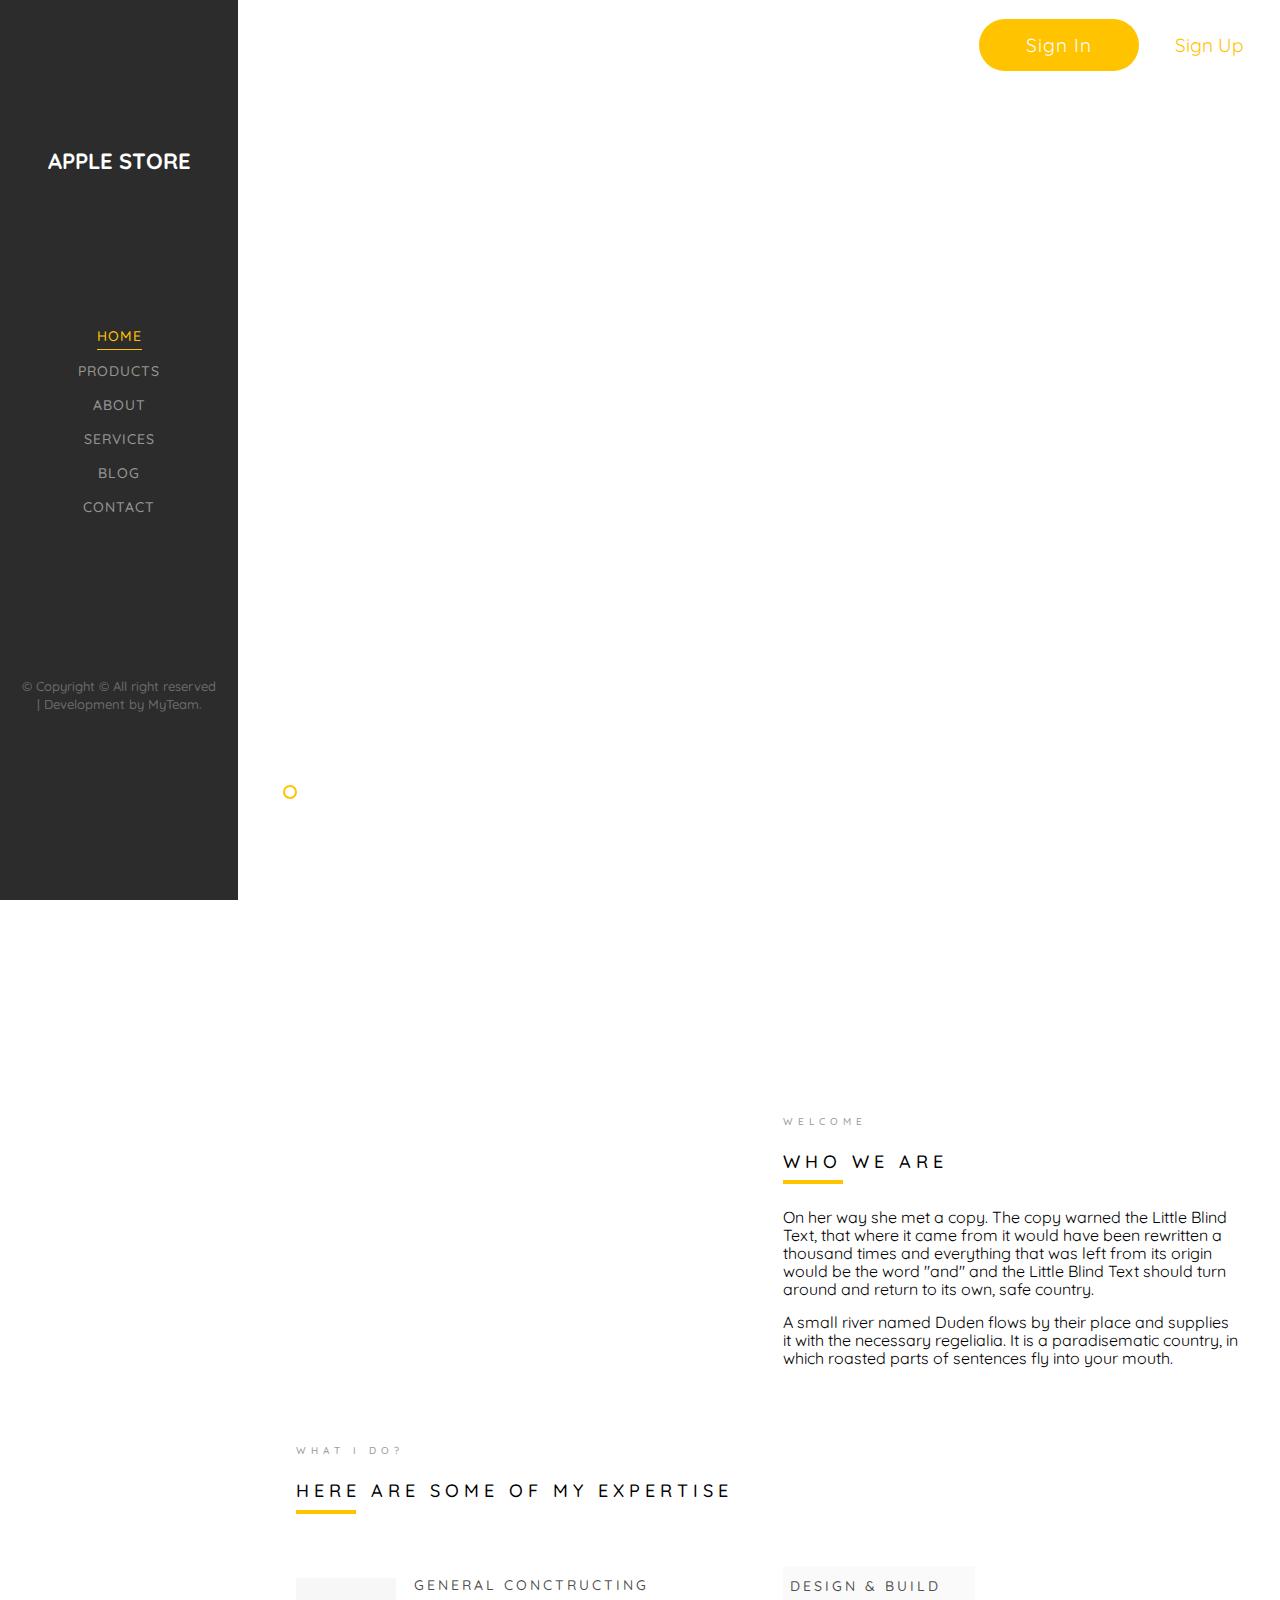
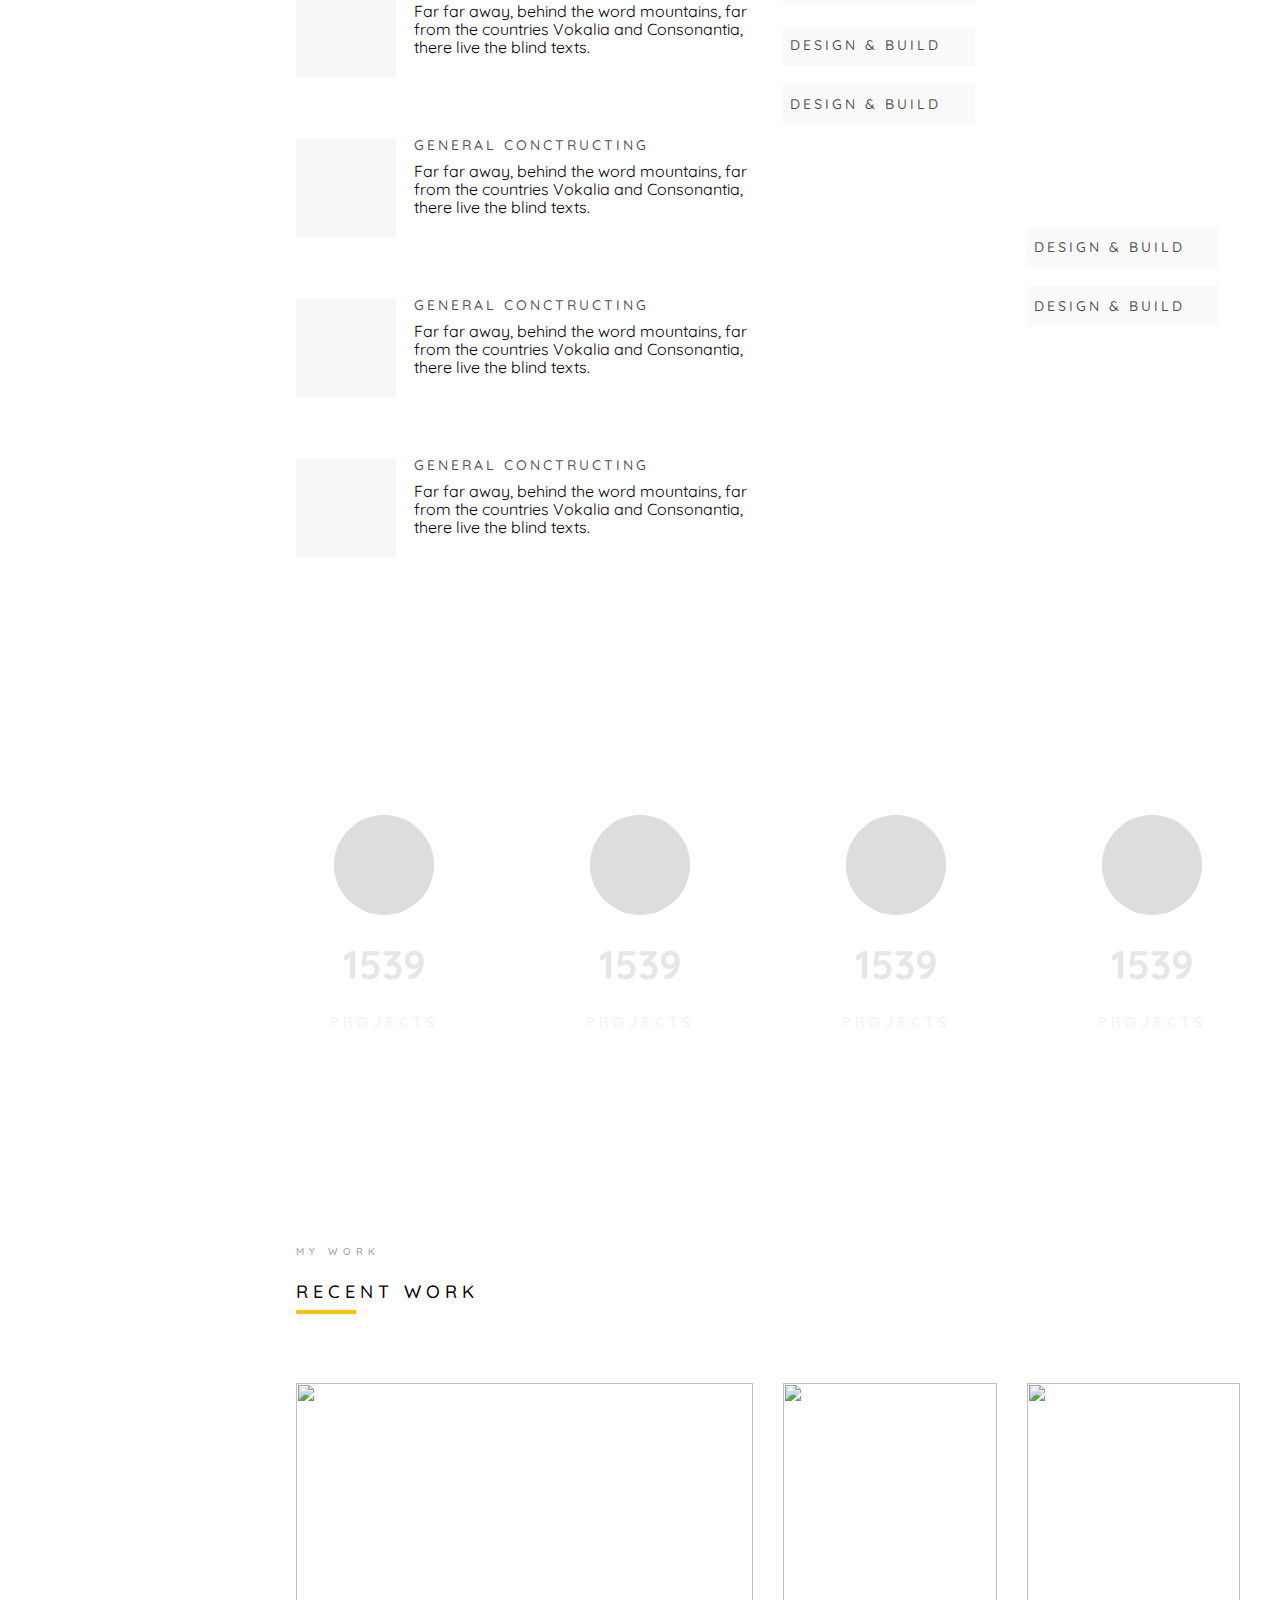
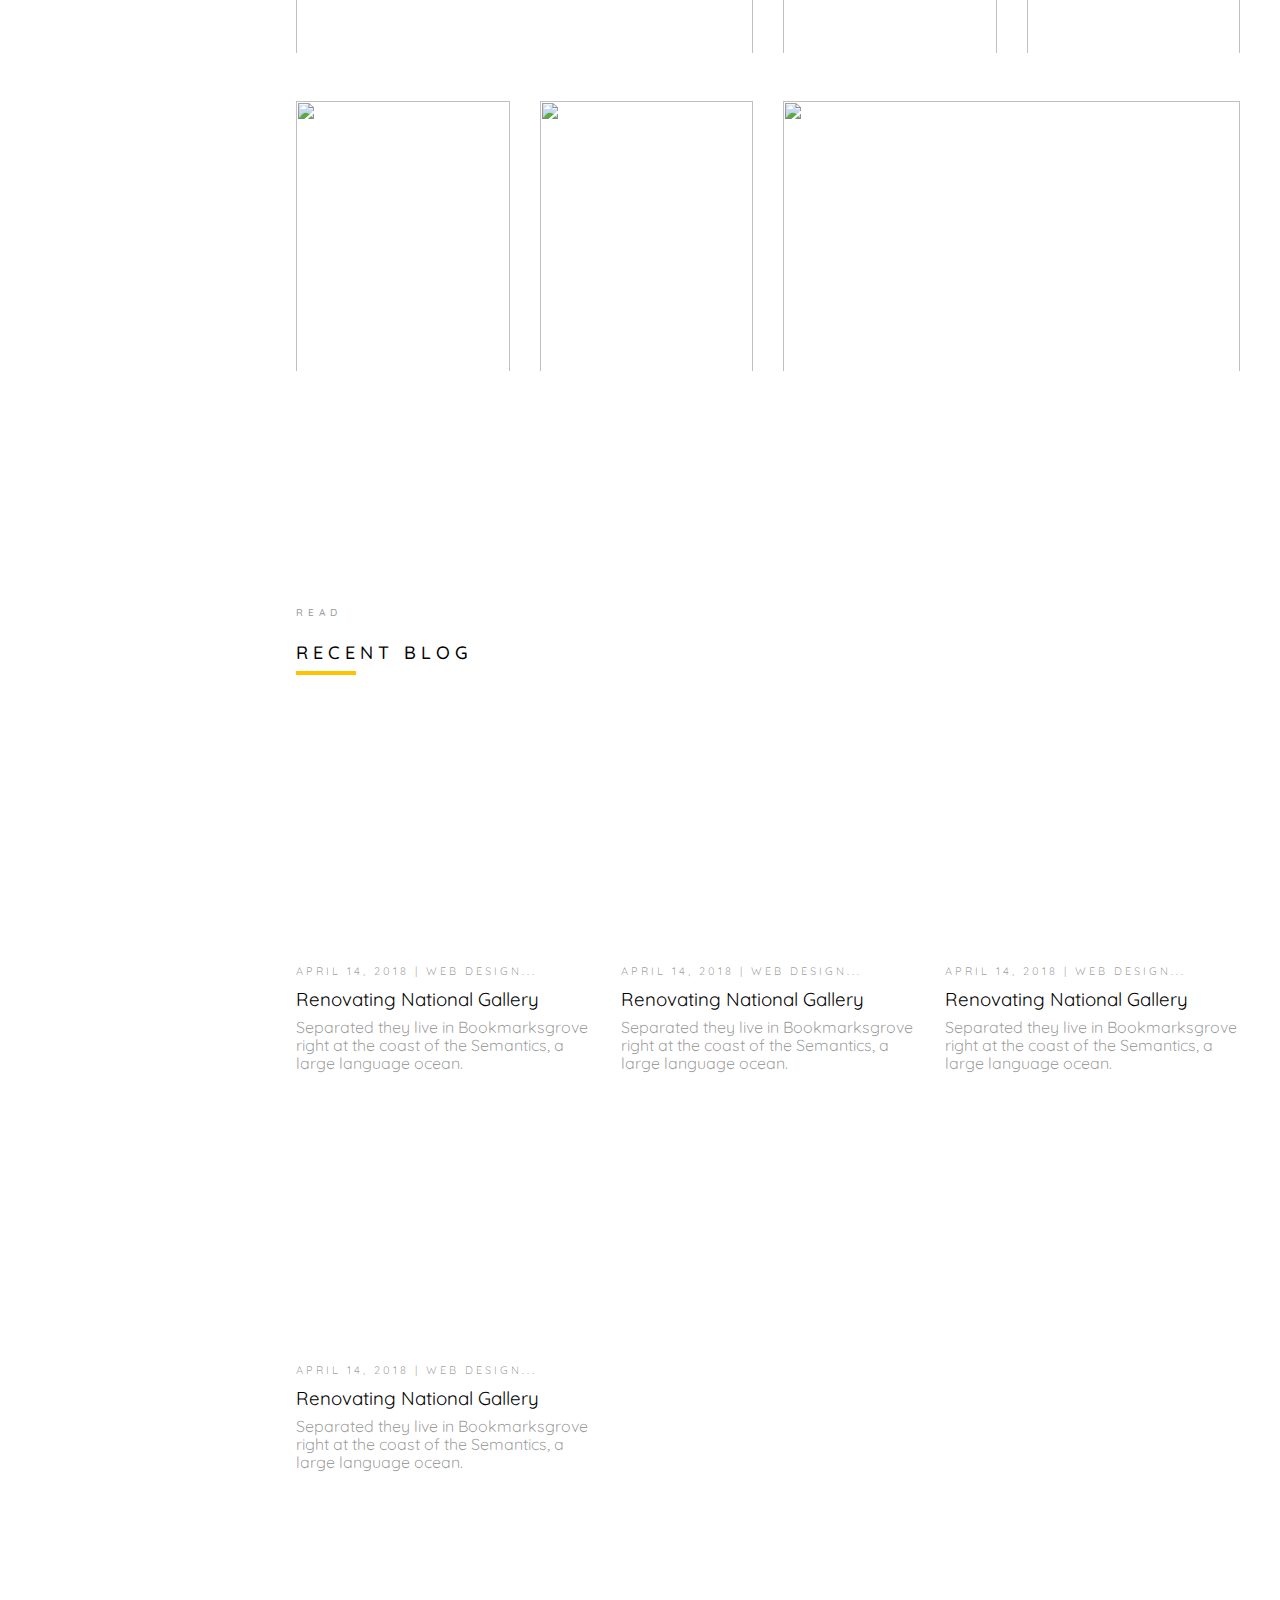
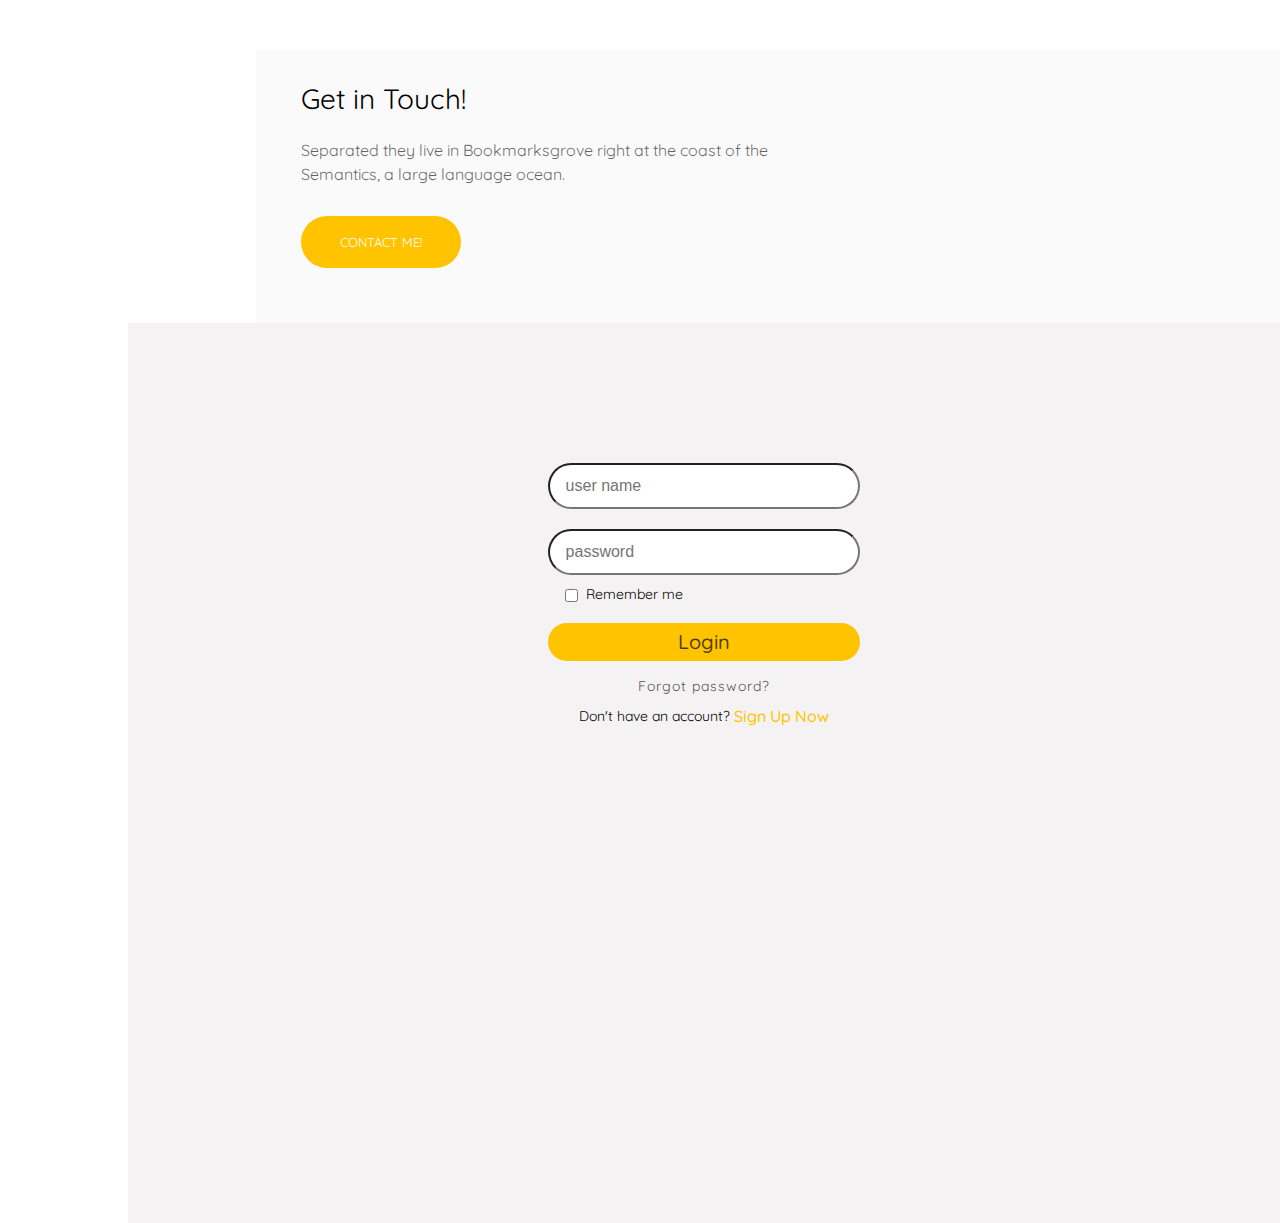
==== index.html @ d6c4d251 "continue update sign-in sign-out" ====
<!DOCTYPE html>
<html lang="en">
    <head>
        <title>Apple Store</title>
        <meta charset="UTF-8">
        <meta name="viewport" content="width=device-width, initial-scale=1.0">
        <meta http-equiv="X-UA-Compatible" content="ie=edge">

        <!-- Css -->
        <link rel="stylesheet" href="assets/css/style.css">
        <link rel="stylesheet" href="assets/css/icon.css">
        <!-- Animation on scroll -->
        <link rel="stylesheet" href="assets/lbr-anim-scroll/aos.css">
        <!-- Animation on scroll -->

        <!-- /css -->

        <!-- Google Fonts -->
        <link 
            href="https://fonts.googleapis.com/css2?family=Quicksand:wght@300;400;500;600;700&display=swap" 
            rel="stylesheet">
        <!-- /Goole Fonts -->

        <!-- Jquery CDN -->
        <script src="https://code.jquery.com/jquery-3.5.1.min.js"
            integrity="sha256-9/aliU8dGd2tb6OSsuzixeV4y/faTqgFtohetphbbj0="
            crossorigin="anonymous"></script>
        <!-- /Jquery CDN -->

    </head>

    <body>
        <section class="app">
            <!-- Header -->
            <div class="templateStringHeader"></div>
            <!-- /Header -->
    
            <!-- Main -->
            <main class="container">
                <section class="author-container">
                    <div class="div-title">

                    </div>

                    <div class="div-author">
                        <div class="btn-contact">
                            <a href="#" class="login">
                                Sign in
                            </a>
                        </div>

                        <a href="#" class="register">
                            Sign up
                        </a>
                    </div>
                </section>

                <section class="carousel-container">

                    <section class="slide-show">
                        <input type="radio" id="slide-1" name="check-slide" hidden checked>
                        <input type="radio" id="slide-2" name="check-slide" hidden>
                        <input type="radio" id="slide-3" name="check-slide" hidden>

                        <label id="dot1" class="dot" for="slide-1"></label> 
                        <label id="dot2" class="dot" for="slide-2"></label> 
                        <label id="dot3" class="dot" for="slide-3"></label> 
                        
                        <div class="carousel-item item1">
                            <img src="./images/banner/banner7.jpg" alt="" >
                        </div>
    
                        <div class="carousel-item item2">
                            <img src="./images/banner/banner8.jpg" alt="" >
                        </div>
    
                        <div class="carousel-item item3">
                            <img src="./images/banner/banner9.jpg" alt="">
                        </div>
                    </section>

                </section>

                <section class="welcome-container">
                    <div class="welcome-left" 
                    data-aos="fade-right" 
                    data-aos-easing="ease"
                    data-aos-duration="1000">
                        <img src="./images/banner/banner11.jpg" alt="" >
                    </div>

                    <acticle class="welcome-right" 
                        data-aos="fade-right" 
                        data-aos-easing="ease"
                        data-aos-delay="200"
                        data-aos-duration="1000">
                        <span class="heading-meta">WELCOME</span>
                        <h2 class="colorlib-heading">Who we are</h2>
                        <p>
                            On her way she met a copy. 
                            The copy warned the Little Blind Text, 
                            that where it came from it would have been rewritten a thousand times
                            and everything that was left from its origin
                            would be the word "and" and the Little Blind Text
                            should turn around and return to its own, safe country.
                        </p>

                        <p>
                            A small river named Duden flows by their place and 
                            supplies it with the necessary regelialia. 
                            It is a paradisematic country, in which roasted parts 
                            of sentences fly into your mouth.
                        </p>
                    </acticle>
                </section>

                <section class="services-container">
                    <section class="heading"
                    data-aos="fade-right" 
                    data-aos-easing="linear"
                    data-aos-delay="400"
                    data-aos-duration="500">
                        <span class="heading-meta">What I do?</span>
                        <h2 class="colorlib-heading">Here are some of my expertise</h2>
                    </section>

                    <section class="content">
                        <section class="content-left">
                            <acticle class="feature"
                            data-aos="fade-right" 
                            data-aos-easing="linear"
                            data-aos-delay="600"
                            data-aos-duration="500">
                                <div class="feature-icon">
                                    <!-- Gán icon i vào đây -->
                                </div>

                                <div class="feature-text">
                                    <h3>General Conctructing</h3>
                                    <p>
                                        Far far away, behind the word mountains, 
                                        far from the countries Vokalia and Consonantia, 
                                        there live the blind texts. 
                                    </p>
                                </div>
                            </acticle>

                            <acticle class="feature"
                            data-aos="fade-right" 
                            data-aos-easing="linear"
                            data-aos-delay="800"
                            data-aos-duration="500">
                                <div class="feature-icon">
                                    <!-- Gán icon i vào đây -->
                                </div>

                                <div class="feature-text">
                                    <h3>General Conctructing</h3>
                                    <p>
                                        Far far away, behind the word mountains, 
                                        far from the countries Vokalia and Consonantia, 
                                        there live the blind texts. 
                                    </p>
                                </div>
                            </acticle>

                            <acticle class="feature"
                            data-aos="fade-right" 
                            data-aos-easing="linear"
                            data-aos-delay="1000"
                            data-aos-duration="500">
                                <div class="feature-icon">
                                    <!-- Gán icon i vào đây -->
                                </div>

                                <div class="feature-text">
                                    <h3>General Conctructing</h3>
                                    <p>
                                        Far far away, behind the word mountains, 
                                        far from the countries Vokalia and Consonantia, 
                                        there live the blind texts. 
                                    </p>
                                </div>
                            </acticle>

                            <acticle class="feature"
                            data-aos="fade-right" 
                            data-aos-easing="linear"
                            data-aos-delay="1200"
                            data-aos-duration="500">
                                <div class="feature-icon">
                                    <!-- Gán icon i vào đây -->
                                </div>

                                <div class="feature-text">
                                    <h3>General Conctructing</h3>
                                    <p>
                                        Far far away, behind the word mountains, 
                                        far from the countries Vokalia and Consonantia, 
                                        there live the blind texts. 
                                    </p>
                                </div>
                            </acticle>
                        </section>

                        <section class="content-right">
                            <figure class="div-img-left">
                                <section class="item"
                                data-aos="fade-left" 
                                data-aos-easing="linear"
                                data-aos-delay="1400"
                                data-aos-duration="500">
                                    <div class="div-img">
                                        <img src="./images/banner/banner1.jpg" alt="">
                                    </div>

                                    <div class="div-text">
                                        <h3>DESIGN & BUILD</h3>
                                    </div>
                                </section>

                                <section class="item"
                                data-aos="fade-left" 
                                data-aos-easing="linear"
                                data-aos-delay="1600"
                                data-aos-duration="500">
                                    <div class="div-img">
                                        <img src="./images/banner/banner4.jpg" alt="">
                                    </div>

                                    <div class="div-text">
                                        <h3>DESIGN & BUILD</h3>
                                    </div>
                                </section>
                                
                                <section class="item"
                                data-aos="fade-left" 
                                data-aos-easing="linear"
                                data-aos-delay="1800"
                                data-aos-duration="500">
                                    <div class="div-img">
                                        <img src="./images/banner/banner2.jpg" alt="">
                                    </div>

                                    <div class="div-text">
                                        <h3>DESIGN & BUILD</h3>
                                    </div>
                                </section>
                            </figure>

                            <figure class="div-img-right">
                                <section class="item"
                                data-aos="fade-left" 
                                data-aos-easing="linear"
                                data-aos-delay="2000"
                                data-aos-duration="500">
                                    <div class="div-img">
                                        <img src="./images/banner/banner2.jpg" alt="">
                                    </div>

                                    <div class="div-text">
                                        <h3>DESIGN & BUILD</h3>
                                    </div>
                                </section>

                                <section class="item"
                                data-aos="fade-left" 
                                data-aos-easing="linear"
                                data-aos-delay="2200"
                                data-aos-duration="500">
                                    <div class="div-img">
                                        <img src="./images/banner/banner1.jpg" alt="">
                                    </div>

                                    <div class="div-text">
                                        <h3>DESIGN & BUILD</h3>
                                    </div>
                                </section>
                            </figure>
                        </section>
                    </section>
                </section>

                <section class="statistical-container">
                    <div class="statistical-list">

                        <div class="item-statistical"
                        data-aos="fade-up"
                        data-aos-easing="ease"
                        data-aos-delay="400"
                        data-aos-duration="1000">
                            <div></div>
                            <span>1539</span>
                            <p>PROJECTS</p>
                        </div>

                        <div class="item-statistical"
                        data-aos="fade-up"
                        data-aos-easing="ease"
                        data-aos-delay="600"
                        data-aos-duration="1000">
                            <div></div>
                            <span>1539</span>
                            <p>PROJECTS</p>
                        </div>

                        <div class="item-statistical"
                        data-aos="fade-up"
                        data-aos-easing="ease"
                        data-aos-delay="800"
                        data-aos-duration="1000">
                            <div></div>
                            <span>1539</span>
                            <p>PROJECTS</p>
                        </div>

                        <div class="item-statistical"
                        data-aos="fade-up"
                        data-aos-easing="ease"
                        data-aos-delay="1000"
                        data-aos-duration="1000">
                            <div></div>
                            <span>1539</span>
                            <p>PROJECTS</p>
                        </div>
                        
                    </div>
                </section>

                <section class="work-container">

                    <div class="heading"
                    data-aos="fade-right"
                    data-aos-easing="ease"
                    data-aos-delay="400"
                    data-aos-duration="1000">
                        <span class="heading-meta">MY WORK</span>
                        <h2 class="colorlib-heading">RECENT WORK</h2>
                    </div>
                    
                    <div class="work-content">
                        <div class="img-car img-1"
                        data-aos="fade-right"
                        data-aos-easing="ease"
                        data-aos-delay="600"
                        data-aos-duration="1000">
                            <a href="#">
                                <div class="desc"></div>
                                <img src="./images/banner/banner5.jpg" alt="">
                            </a>
                        </div>

                        <div class="img-car img-2"
                        data-aos="fade-right"
                        data-aos-easing="ease"
                        data-aos-delay="800"
                        data-aos-duration="1000">
                            <a href="#">
                                <div class="desc"></div>
                                <img src="./images/banner/banner5.jpg" alt="">
                            </a>
                        </div>

                        <div class="img-car img-3"
                        data-aos="fade-right"
                        data-aos-easing="ease"
                        data-aos-delay="1000"
                        data-aos-duration="1000">
                            <a href="#">
                                <div class="desc"></div>
                                <img src="./images/banner/banner5.jpg" alt="">
                            </a>
                        </div>

                        <div class="img-car img-4"
                        data-aos="fade-right"
                        data-aos-easing="ease"
                        data-aos-delay="1200"
                        data-aos-duration="1000">
                            <a href="#">
                                <div class="desc"></div>
                                <img src="./images/banner/banner5.jpg" alt="">
                            </a>
                        </div>

                        <div class="img-car img-5"
                        data-aos="fade-right"
                        data-aos-easing="ease"
                        data-aos-delay="1400"
                        data-aos-duration="1000">
                            <a href="#">
                                <div class="desc"></div>
                                <img src="./images/banner/banner5.jpg" alt="">
                            </a>
                        </div>

                        <div class="img-car img-6"
                        data-aos="fade-right"
                        data-aos-easing="ease"
                        data-aos-delay="1600"
                        data-aos-duration="1000">
                            <a href="#">
                                <div class="desc"></div>
                                <img src="./images/banner/banner5.jpg" alt="">
                            </a>
                        </div>
                    </div>

                </section>

                <section class="read-container">

                    <div class="heading"
                    data-aos="fade-right"
                    data-aos-easing="ease"
                    data-aos-delay="400"
                    data-aos-duration="1000">
                        <span class="heading-meta">READ</span>
                        <h2 class="colorlib-heading">RECENT BLOG</h2>
                    </div>

                    <div class="blog-entry">

                        <div class="desc"
                        data-aos="fade-right"
                        data-aos-easing="ease"
                        data-aos-delay="600"
                        data-aos-duration="1000">
                            <div class="desc-img">
                                <img src="./images/banner/banner4.jpg" alt="">
                            </div>
                            
                            <div class="desc-text">
                                <span>APRIL 14, 2018 | WEB DESIGN...</span>
                                <h3>Renovating National Gallery</h3>
                                <p>Separated they live in Bookmarksgrove
                                     right at the coast of the Semantics,
                                      a large language ocean.</p>
                            </div>
                        </div>

                        <div class="desc"
                        data-aos="fade-right"
                        data-aos-easing="ease"
                        data-aos-delay="800"
                        data-aos-duration="1000">
                            <div class="desc-img">
                                <img src="./images/banner/banner4.jpg" alt="">
                            </div>
                            
                            <div class="desc-text">
                                <span>APRIL 14, 2018 | WEB DESIGN...</span>
                                <h3>Renovating National Gallery</h3>
                                <p>Separated they live in Bookmarksgrove
                                     right at the coast of the Semantics,
                                      a large language ocean.</p>
                            </div>
                        </div>

                        <div class="desc"
                        data-aos="fade-right"
                        data-aos-easing="ease"
                        data-aos-delay="1000"
                        data-aos-duration="1000">
                            <div class="desc-img">
                                <img src="./images/banner/banner4.jpg" alt="">
                            </div>
                            
                            <div class="desc-text">
                                <span>APRIL 14, 2018 | WEB DESIGN...</span>
                                <h3>Renovating National Gallery</h3>
                                <p>Separated they live in Bookmarksgrove
                                     right at the coast of the Semantics,
                                      a large language ocean.</p>
                            </div>
                        </div>

                        <div class="desc"
                        data-aos="fade-right"
                        data-aos-easing="ease"
                        data-aos-delay="1200"
                        data-aos-duration="1000">
                            <div class="desc-img">
                                <img src="./images/banner/banner4.jpg" alt="">
                            </div>
                            
                            <div class="desc-text">
                                <span>APRIL 14, 2018 | WEB DESIGN...</span>
                                <h3>Renovating National Gallery</h3>
                                <p>Separated they live in Bookmarksgrove
                                     right at the coast of the Semantics,
                                      a large language ocean.</p>
                            </div>
                        </div>

                    </div>

                </section>

                <footer class="footer-container"
                data-aos="fade-right"
                data-aos-duration="1500">

                    <div class="footer-content">
                        <h2>Get in Touch!</h2>
                        <p>
                            Separated they live in Bookmarksgrove
                             right at the coast of the Semantics,
                              a large language ocean.</p>
                        <div class="btn-contact">
                            <a href="#" >
                                CONTACT ME!
                            </a>
                        </div>
                    </div>

                </footer>
            </main>
            <!-- /Main -->
 
        </section>

        <section class="all-login">
            <form class="form-login">
                <label class="input__elements">
                    <input class="input__links" type="text" placeholder="user name">
                </label>

                <label class="input__elements">
                    <input class="input__links" type="text" placeholder="password">
                </label>

                <label class="remember">
                    <input class="btn-remember" type="checkbox">
                    <span class="text-remember">Remember me</span>
                </label>

                <section class="btn-login">
                    <a class="btn-login__links" href="#">Login</a>
                </section>

                <section class="forgot-pass">
                    <a href="#" class="forgot__links">
                        Forgot password?
                    </a>
                </section>

                <section class="no-account">
                    <span class="no-account__brief">
                        Don't have an account?

                    </span>
                    
                    <a href="#" class="no-account__links">
                        Sign Up Now
                    </a>
                </section>
            </form>

        </section>

        <script type="text/javascript">
            $(document).ready(function () {
                console.log('jQuery is active!');
                console.log('Initial teamwork project!');
            });
        </script>

        <script src="./assets/js/main.js"></script>

         <!-- Animation on scroll -->
        <script src="./assets/lbr-anim-scroll/aos.js"></script>
        <script>
            AOS.init();
        </script>
         <!-- Animation on scroll -->

         <!-- Link Header -->
        <script src="./header.js"></script>
         <!-- Link Header -->
        
    </body>
</html>
---- assets/css/style.css ----
.pagination__list .pagination__item .pagination__links, .btn-login .btn-login__links, .forgot-pass .forgot__links, .no-account .no-account__links {
  display: block;
  text-decoration: none;
  color: rgba(0, 0, 0, 0.7);
}

.pagination {
  margin: 4rem 0;
}

.pagination .pagination__list {
  display: flex;
}

.pagination__list .pagination__item {
  width: 3.5rem;
  height: 3.5rem;
  list-style: none;
  border: 1px solid rgba(0, 0, 0, 0.1);
  margin: 0 0.5rem;
  display: flex;
  justify-content: center;
  align-items: center;
  cursor: pointer;
}

.pagination__list .pagination__item:hover .pagination__links {
  background-color: #FFC300;
  color: #FFF;
}

.pagination__list .pagination__item .pagination__links {
  font-size: 1.4rem;
  width: 100%;
  height: 100%;
  text-align: center;
  transition: all linear 0.3s;
}

* {
  margin: 0;
  padding: 0;
  box-sizing: inherit;
}

html {
  font-family: "Quicksand", Arial, sans-serif;
  font-weight: 400;
  font-size: 62.5%;
  line-height: 1.8rem;
  box-sizing: border-box;
}

body {
  width: 100%;
  font-size: 1.6rem;
}

body .app {
  user-select: none;
  height: 100%;
  display: flex;
  justify-content: flex-end;
  overflow: hidden;
}

.slide-show .dot, .header .header-navbars, .header-navbars .navbars-menu .menu-list, .menu-list .list-item, .header-navbars .navbars-info, .navbars-info .info-social .social-list, .feature .feature-icon, .btn-contact, .item-statistical {
  display: flex;
  align-items: center;
  justify-content: center;
}

.slide-show .dot {
  position: absolute;
  cursor: pointer;
  --height: 1.4rem;
  height: var(--height);
  width: var(--height);
  margin: 0 0.2rem;
  border-radius: 50%;
  background-color: rgba(255, 255, 255, 0.5);
  padding: 0;
  z-index: 10;
  top: 80%;
  left: 2.5rem;
}

.welcome-container .welcome-right .heading-meta, .services-container .heading .heading-meta, .work-container .heading .heading-meta, .read-container .heading .heading-meta {
  margin-bottom: 1.5rem;
  display: block;
  font-size: 1rem;
  text-transform: uppercase;
  color: #999999;
  font-weight: 500;
  letter-spacing: 0.5rem;
}

.welcome-container .welcome-right .colorlib-heading, .services-container .heading .colorlib-heading, .work-container .heading .colorlib-heading, .read-container .heading .colorlib-heading {
  font-size: 1.8rem;
  margin-bottom: 3rem;
  font-weight: 500;
  text-transform: uppercase;
  letter-spacing: 0.5rem;
  line-height: 1.8;
  position: relative;
}

.welcome-container .welcome-right .colorlib-heading::after, .services-container .heading .colorlib-heading::after, .work-container .heading .colorlib-heading::after, .read-container .heading .colorlib-heading::after {
  position: absolute;
  bottom: -0.6rem;
  left: 0;
  width: 6rem;
  height: 0.4rem;
  content: '';
  background: #FFC300;
}

.menu-list .list-item .item-link, .info-brief p .brief-info__link, .navbars-info .info-social .social-list .social-item .social-link {
  display: block;
  text-decoration: none;
  font-weight: 500;
  color: rgba(255, 255, 255, 0.5);
}

/* CSS header */
.header {
  position: fixed;
  top: 0;
  left: 0;
  bottom: 0;
  width: calc(20% - 1.8rem);
  background-color: #2C2C2C;
  transition: all linear 0.26s;
  z-index: 30;
}

.header .header-navbars {
  width: 100%;
  height: 100%;
  flex-direction: column;
  justify-content: space-evenly;
}

.header .header-navbars .navbars-title {
  width: 100%;
  text-align: center;
}

.navbars-title .navbars-title__link {
  display: block;
  width: 100%;
  text-decoration: none;
}

.navbars-title .navbars-title__link h1 {
  color: #FFF;
  font-size: 2.2rem;
  font-weight: 700;
  line-height: 2.4rem;
  text-transform: uppercase;
}

.header-navbars .navbars-menu {
  width: 100%;
}

.header-navbars .navbars-menu .menu-list {
  width: 100%;
  list-style: none;
  flex-direction: column;
}

.menu-list .list-item {
  margin-bottom: 0.8rem;
}

.menu-list .list-item.active {
  border-bottom: 1px solid #FFC300;
}

.menu-list .list-item.active .item-link {
  color: #FFC300;
}

.menu-list .list-item .item-link {
  font-size: 1.4rem;
  line-height: 2.6rem;
  text-transform: uppercase;
  text-align: center;
  letter-spacing: .1rem;
}

.menu-list .list-item:hover {
  border-bottom: 1px solid #FFC300;
  transition: all ease-in-out 0.24s;
}

.menu-list .list-item:hover .item-link {
  color: #FFF;
  transition: all ease-in-out 0.24s;
}

.menu-list .list-item:hover.active .item-link {
  color: #FFC300;
}

.header-navbars .navbars-info {
  width: 100%;
  flex-direction: column;
  justify-content: space-between;
}

.header-navbars .navbars-info .info-brief {
  width: 100%;
  padding: 0 2rem 2rem 2rem;
}

.header-navbars .navbars-info .info-brief p {
  font-size: 1.3rem;
  font-weight: 500;
  color: rgba(255, 255, 255, 0.3);
  text-align: center;
  user-select: none;
}

.info-brief p .brief-info__link {
  color: #FFC300;
  opacity: 0.8;
}

.navbars-info .info-social {
  width: 100%;
}

.navbars-info .info-social .social-list {
  width: 100%;
  list-style: none;
}

.navbars-info .info-social .social-list .social-item {
  margin: 0 0.6rem;
}

.navbars-info .info-social .social-list .social-item .social-link i {
  font-size: 1.6rem;
  color: rgba(255, 255, 255, 0.3);
  transition: all ease-in 0.2s;
}

.navbars-info .info-social .social-list .social-item .social-link:hover i {
  font-size: 1.6rem;
  color: #FFC300;
}

.open-nav,
.close-nav {
  --margin: 4%;
  position: fixed;
  left: var(--margin);
  top: var(--margin);
  z-index: 100;
  font-size: 3.5rem;
  opacity: 0;
  display: none;
  cursor: pointer;
  transition: all linear 0.24s;
}

#hidden-show-nav:checked ~ .header {
  opacity: 1;
  transform: translateX(0);
}

#hidden-show-nav:checked ~ .close-nav {
  opacity: 1;
  display: block;
  left: calc(4% + 32rem);
}

#hidden-show-nav:checked ~ .open-nav {
  opacity: 0;
  display: block;
  left: calc(4% + 32rem);
}

#hidden-show-nav:checked ~ .nav-overlay {
  opacity: 1;
  display: block;
  transition: all linear 0.24s;
}

.nav-overlay {
  position: fixed;
  top: 0;
  right: 0;
  left: 0;
  bottom: 0;
  display: none;
  z-index: 10;
  background-color: rgba(0, 0, 0, 0.2);
  cursor: pointer;
}

/* CSS header */
/* CSS section */
.container {
  width: 80%;
}

.container .carousel-container {
  width: 100%;
  position: relative;
  margin-bottom: 9rem;
}

.container .carousel-container .slide-show {
  width: 100%;
  display: flex;
  overflow: hidden;
}

.author-container {
  width: 100%;
  display: flex;
  height: 9rem;
}

.author-container .div-title {
  width: 50%;
}

.author-container .div-author {
  width: 50%;
  display: flex;
  justify-content: flex-end;
  align-items: center;
}

.author-container .div-author .btn-contact {
  margin: 0 0;
}

.author-container .div-author .login {
  font-size: 1.9rem;
  letter-spacing: 1px;
  text-transform: capitalize;
}

.author-container .div-author .register {
  text-decoration: none;
  color: #FFC300;
  font-size: 1.9rem;
  margin: 0 3.6rem;
  text-transform: capitalize;
}

.author-container .div-author .register:hover {
  opacity: 0.8;
  text-decoration: underline;
}

.slide-show {
  position: relative;
}

.slide-show .carousel-item {
  display: none;
}

.slide-show .carousel-item img {
  width: 100%;
  margin-right: 0;
  min-height: 100vh;
  object-fit: fill;
}

.slide-show #dot1 {
  top: 77%;
}

.slide-show #dot3 {
  top: 83%;
}

.slide-show #slide-1:checked ~ div.item1 {
  display: block;
  animation: anim-carousel-show .5s ease-in-out;
}

.slide-show #slide-1:checked ~ #dot1 {
  border-radius: 50%;
  border: 2px solid #FFC300;
  background-color: transparent;
}

.slide-show #slide-2:checked ~ div.item2 {
  display: block;
  animation: anim-carousel-show .5s ease-in-out;
}

.slide-show #slide-2:checked ~ #dot2 {
  border-radius: 50%;
  border: 2px solid #FFC300;
  background-color: transparent;
}

.slide-show #slide-3:checked ~ div.item3 {
  display: block;
  animation: anim-carousel-show .5s ease-in-out;
}

.slide-show #slide-3:checked ~ #dot3 {
  border-radius: 50%;
  border: 2px solid #FFC300;
  background-color: transparent;
}

.welcome-container {
  display: flex;
  width: 100%;
  padding: 3rem 2.5rem;
}

.welcome-container .welcome-right,
.welcome-container .welcome-left {
  width: 50%;
  padding: 0 1.5rem;
}

.welcome-container .welcome-left img {
  width: 100%;
}

.welcome-container .welcome-right p {
  margin-bottom: 1.5rem;
}

.services-container {
  width: 100%;
  padding: 3rem 2.5rem;
}

.services-container .heading {
  padding: 0 1.5rem;
}

.services-container .heading .colorlib-heading {
  margin-bottom: 7rem;
}

.services-container .content {
  display: flex;
}

.services-container .content .content-right,
.services-container .content .content-left {
  width: 50%;
  padding: 0;
}

.services-container .content .content-right {
  display: flex;
}

.services-container .content .content-left {
  padding: 0 1.5rem;
}

.feature {
  display: flex;
  justify-content: space-between;
  width: 100%;
  margin-bottom: 6rem;
}

.feature .feature-icon {
  width: 10rem;
  height: 10rem;
  background-color: rgba(0, 0, 0, 0.03);
}

.feature .feature-text {
  width: calc(100% - 11.8rem);
}

.feature .feature-text h3 {
  font-weight: 500;
  margin-bottom: 1rem;
  color: rgba(0, 0, 0, 0.7);
  font-size: 1.4rem;
  letter-spacing: .3rem;
  text-transform: uppercase;
  line-height: 1.4rem;
}

.div-img-left,
.div-img-right {
  padding: 0 1.5rem;
  width: 50%;
  position: relative;
}

.div-img-left .div-img,
.div-img-right .div-img {
  width: 100%;
}

.div-img-left .div-img img,
.div-img-right .div-img img {
  object-fit: cover;
  width: 100%;
  max-height: 16rem;
}

.div-img-left .div-text,
.div-img-right .div-text {
  width: 90%;
  padding: 1rem .7rem;
  background-color: #fafafa;
  z-index: 1;
  position: relative;
  bottom: 3rem;
}

.div-img-left .div-text h3,
.div-img-right .div-text h3 {
  text-transform: uppercase;
  font-size: 1.4rem;
  letter-spacing: .3rem;
  line-height: 1.5;
  color: rgba(0, 0, 0, 0.7);
  font-weight: 500;
}

.div-img-right {
  margin: auto 0;
}

.work-container {
  width: 100%;
  padding: 3rem 2.5rem;
  margin-bottom: 14rem;
}

.work-container .heading {
  height: 14rem;
  padding: 1.5rem;
}

.work-container .heading .colorlib-heading {
  margin-bottom: 7rem;
}

.work-content {
  width: 100%;
  display: flex;
  flex-wrap: wrap;
}

.work-content .img-1,
.work-content .img-6 {
  width: 50%;
}

.work-content .img-2,
.work-content .img-3,
.work-content .img-4,
.work-content .img-5 {
  width: 25%;
}

.work-content img {
  width: 100%;
  height: 30rem;
  padding: 1.5rem;
  object-fit: cover;
}

.work-content .img-car {
  position: relative;
}

.work-content .img-car .desc {
  position: absolute;
  top: 2.5rem;
  bottom: 3.4rem;
  right: 2.5rem;
  left: 2.5rem;
  background-color: rgba(0, 0, 0, 0.8);
  opacity: 0;
  transition: 0.4s;
}

.work-content .img-car:hover .desc {
  opacity: 1;
}

.read-container {
  width: 100%;
  padding: 3rem 2.5rem;
}

.read-container .heading {
  padding: 0 1.5rem;
}

.read-container .heading .colorlib-heading {
  margin-bottom: 5.3rem;
}

.read-container .blog-entry {
  display: flex;
  flex-wrap: wrap;
  width: 100%;
  margin-bottom: 10rem;
}

.read-container .blog-entry .desc {
  width: 33.33333%;
  padding: 1.5rem;
}

.desc {
  cursor: pointer;
  transition: all linear 0.2;
}

.desc .desc-img {
  width: 100%;
  height: 20rem;
  overflow: hidden;
  position: relative;
  z-index: 1;
  margin-bottom: 2.5rem;
}

.desc .desc-img img {
  object-fit: cover;
  transition: .2s;
  width: 100%;
  max-height: 20rem;
}

.desc .desc-text span {
  display: block;
  margin-bottom: 1rem;
  font-size: 1.1rem;
  color: rgba(0, 0, 0, 0.4);
  text-transform: uppercase;
  letter-spacing: .3rem;
  font-weight: 400;
}

.desc .desc-text h3 {
  margin-bottom: 1rem;
  font-weight: 400;
  color: #000;
}

.desc .desc-text p {
  color: rgba(0, 0, 0, 0.4);
  margin-bottom: 3.4rem;
}

.desc:hover img {
  transform: scale(1.1);
}

.footer-container {
  width: 100%;
  padding: 1rem 1.5rem;
  background: #FAFAFA;
}

.footer-container .footer-content {
  padding: 3rem;
}

.footer-container .footer-content h2 {
  font-size: 2.8rem;
  color: #000;
  font-weight: 400;
  margin-bottom: 3rem;
}

.footer-container .footer-content p {
  width: 50%;
  color: rgba(0, 0, 0, 0.6);
  font-size: 1.6rem;
  line-height: 1.5;
  margin-bottom: 3rem;
}

.btn-contact {
  height: 5.2rem;
  width: 16rem;
  border-radius: 6rem;
  background-color: #FFC300;
  margin-bottom: 1.5rem;
}

.btn-contact:hover {
  opacity: 0.86;
  transition: all ease 0.2s;
}

.btn-contact a {
  text-align: center;
  width: 100%;
  line-height: 5.2rem;
  text-decoration: none;
  color: white;
  font-size: 1.3rem;
}

.statistical-container {
  width: 100%;
  height: 35rem;
  margin: 10rem 0;
  position: relative;
  clear: both;
  background-size: cover;
  background-attachment: fixed;
  background-position: center center;
  background-image: url("/images/banner/banner6.jpg");
  filter: brightness(0.9);
}

.statistical-container .statistical-list {
  width: 100%;
  display: flex;
  justify-content: space-around;
  align-content: center;
  height: 35rem;
}

.item-statistical {
  flex-direction: column;
}

.item-statistical div {
  width: 10rem;
  height: 10rem;
  border-radius: 50%;
  background-color: whitesmoke;
}

.item-statistical span {
  padding: 4rem 0;
  font-size: 4rem;
  display: block;
  color: white;
  font-family: "Quicksand", Arial, sans-serif;
  font-weight: 700;
}

.item-statistical p {
  color: rgba(255, 255, 255, 0.7);
  text-transform: uppercase;
  font-size: 1.4rem;
  letter-spacing: .5rem;
  display: block;
}

/* CSS section */
/* Animation */
@keyframes anim-carousel-show {
  from {
    opacity: 0.4;
  }
  to {
    opacity: 1;
  }
}

/* Animation */
/* Responsive */
/* Mobile: width < 740px*/
@media only screen and (max-width: 46.1875em) {
  .header {
    min-width: 30rem;
    transform: translateX(-150%);
    opacity: 0;
    transition: all linear 0.26s;
  }
  .box-shadow-on-mobile-tablet {
    box-shadow: 0 1px 4px 6px rgba(0, 0, 0, 0.3);
  }
  .open-nav {
    opacity: 1;
    display: block;
  }
  .close-nav {
    opacity: 0;
    display: block;
  }
  .container {
    width: 100%;
  }
  .welcome-container {
    display: block;
    padding: 0 0;
  }
  .welcome-container .welcome-right,
  .welcome-container .welcome-left {
    width: 100%;
  }
  .services-container {
    padding: 3rem 0;
  }
  .services-container .content {
    display: block;
  }
  .services-container .content .content-left,
  .services-container .content .content-right {
    width: 100%;
  }
  .content-right {
    display: block !important;
  }
  .content-right .div-img-left,
  .content-right .div-img-right {
    width: 100%;
  }
  .work-container {
    padding: 0 0;
  }
  .work-container .work-content .img-car {
    width: 100%;
  }
  .read-container {
    padding: 0 0;
  }
  .read-container .blog-entry .desc {
    width: 100%;
  }
  .footer-container .footer-content {
    padding: 0 0;
  }
  .footer-container .footer-content p {
    width: 100%;
  }
  .statistical-container {
    height: 170vh;
  }
  .statistical-container .statistical-list {
    height: 170vh;
    flex-direction: column;
  }
  .author-container .div-title {
    display: none;
  }
  .author-container .div-author {
    width: 100%;
  }
}

.all-login {
  width: 90%;
  height: 100vh;
  float: right;
  display: flex;
  justify-content: center;
  background-color: rgba(223, 217, 217, 0.329);
  transform: translateX(0%);
}

.all-login .form-login {
  width: 46rem;
  margin-top: 10rem;
  padding: 2rem 0 6rem;
  display: flex;
  flex-direction: column;
  align-items: center;
}

.form-login .input__elements {
  width: 68%;
  margin-top: 2rem;
}

.form-login .input__elements .input__links {
  outline: none;
  font-size: 1.6rem;
  color: rgba(0, 0, 0, 0.7);
  width: 100%;
  height: 4.6rem;
  padding: 0 0 0 1.6rem;
  border-radius: 4rem;
}

.form-login .input__elements .input__links:focus {
  background-color: rgba(223, 217, 217, 0.329);
}

.remember {
  display: flex;
  align-items: center;
  margin: 1rem 0 0 -16rem;
}

.remember .btn-remember {
  margin: 0.3rem 0.8rem 0 0;
  cursor: pointer;
}

.remember .text-remember {
  font-size: 1.4rem;
  user-select: none;
}

.btn-login {
  background-color: #FFC300;
  width: 68%;
  border-radius: 4rem;
  text-align: center;
  overflow: hidden;
  margin: 2rem 0 1.6rem;
  user-select: none;
}

.btn-login:hover .btn-login__links {
  background-color: #eecb5a8e;
}

.btn-login:active .btn-login__links {
  background-color: #2C2C2C;
  color: #FFF;
}

.btn-login .btn-login__links {
  width: 100%;
  height: 100%;
  padding: 1rem 0;
  font-weight: 500;
  font-size: 2rem;
  transition: all linear 0.2s;
}

.forgot-pass {
  width: 68%;
  text-align: center;
}

.forgot-pass .forgot__links {
  font-size: 1.4rem;
  letter-spacing: 1px;
}

.forgot-pass .forgot__links:hover {
  color: #FFC300;
}

.no-account {
  width: 68%;
  display: flex;
  margin-top: 1.2rem;
  justify-content: center;
}

.no-account .no-account__brief {
  font-size: 1.4rem;
  padding-right: 0.4rem;
  user-select: none;
}

.no-account .no-account__links {
  color: #FFC300;
  font-weight: 500;
  user-select: none;
}

/* Tablet */
/* >= Tablet Pro and PC */
/* Responsive */
/*# sourceMappingURL=style.css.map */
---- assets/css/icon.css ----
@font-face {
  font-family: 'icomoon';
  src:  url('../../icon/icomoon.eot?gks4qq');
  src:  url('../../icon/icomoon.eot?gks4qq#iefix') format('embedded-opentype'),
    url('../../icon/icomoon.ttf?gks4qq') format('truetype'),
    url('../../icon/icomoon.woff?gks4qq') format('woff'),
    url('../../icon/icomoon.svg?gks4qq#icomoon') format('svg');
  
  /* icon/public/icon */
  src:  url('../../icon/public/icon/icomoon.eot?vbw34i');
  src:  url('../../icon/public/icon/icomoon.eot?vbw34i#iefix') format('embedded-opentype'),
    url('../../icon/public/icon/icomoon.ttf?vbw34i') format('truetype'),
    url('../../icon/public/icon/icomoon.woff?vbw34i') format('woff'),
    url('../../icon/public/icon/icomoon.svg?vbw34i#icomoon') format('svg');
  font-weight: normal;
  font-style: normal;
  font-display: block;
}

[class^="icon-"],
[class*=" icon-"] {
    /* use !important to prevent issues with browser extensions that change fonts */
    font-family: 'icomoon' !important;
    speak: never;
    font-style: normal;
    font-weight: normal;
    font-variant: normal;
    text-transform: none;
    line-height: 1;
    /* Better Font Rendering =========== */
    -webkit-font-smoothing: antialiased;
    -moz-osx-font-smoothing: grayscale;
}

.icon-facebook:before {
    content: "\ea90";
}

.icon-instagram:before {
    content: "\ea92";
}

.icon-telegram:before {
    content: "\ea95";
}

.icon-twitter:before {
  content: "\ea96";
}
.icon-bars:before {
  content: "\e900";
}
.icon-office:before {
  content: "\e903";
}
.icon-newspaper:before {
  content: "\e904";
}
.icon-quill:before {
  content: "\e907";
}
.icon-images:before {
  content: "\e90e";
}
.icon-phone:before {
  content: "\e942";
}
.icon-location2:before {
  content: "\e948";
}
.icon-compass:before {
  content: "\e949";
}
.icon-map2:before {
  content: "\e94c";
}
.icon-users:before {
  content: "\e972";
}
.icon-user-tie:before {
  content: "\e976";
}
.icon-spinner2:before {
  content: "\e97b";
}
.icon-lock:before {
  content: "\e98f";
}
.icon-menu:before {
  content: "\e9bd";
}
.icon-bookmarks:before {
  content: "\e9d3";
}
.icon-sun:before {
  content: "\e9d4";
}
.icon-brightness-contrast:before {
  content: "\e9d6";
}
.icon-heart:before {
  content: "\e9da";
}
.icon-plus:before {
  content: "\ea0a";
}
.icon-cross:before {
  content: "\ea0f";
}

.icon-checkmark:before {
  content: "\ea10";
}
.icon-checkmark2:before {
  content: "\ea11";
}
.icon-enter:before {
  content: "\ea13";
}
.icon-exit:before {
  content: "\ea14";
}
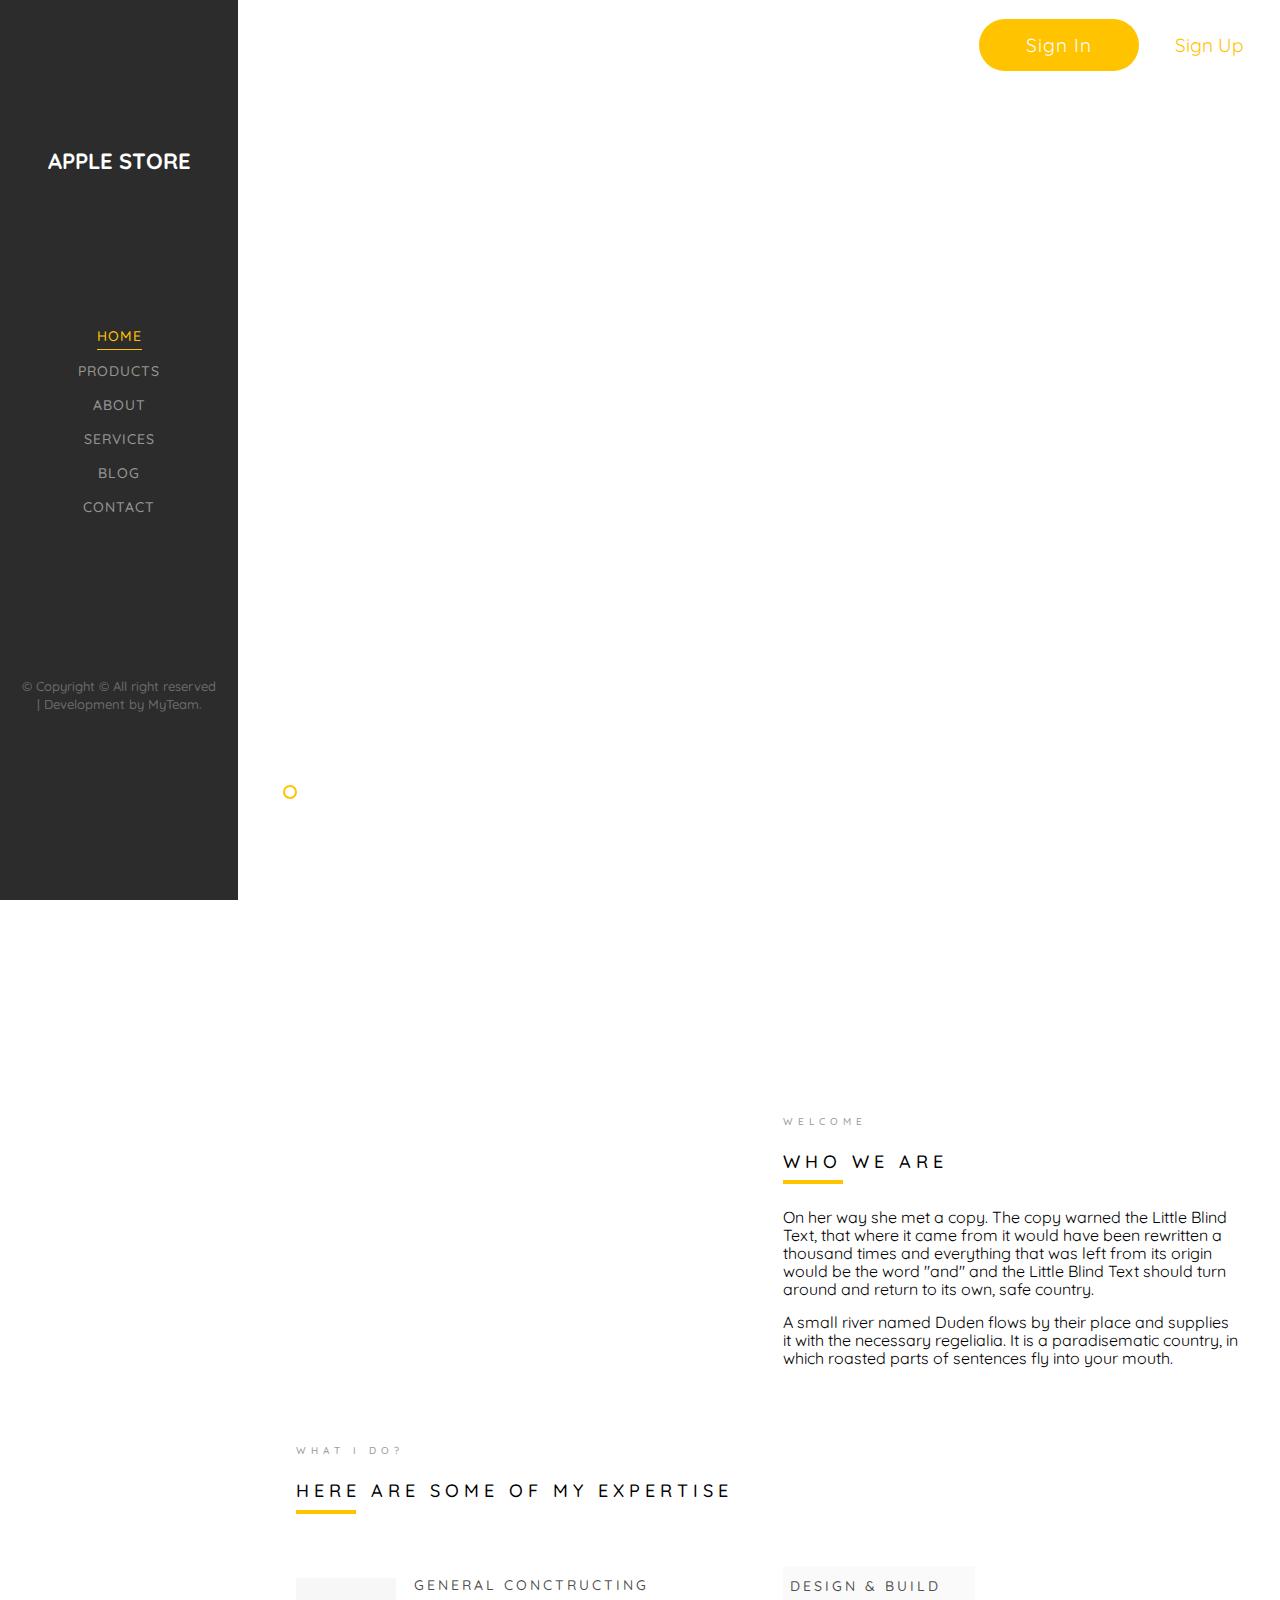
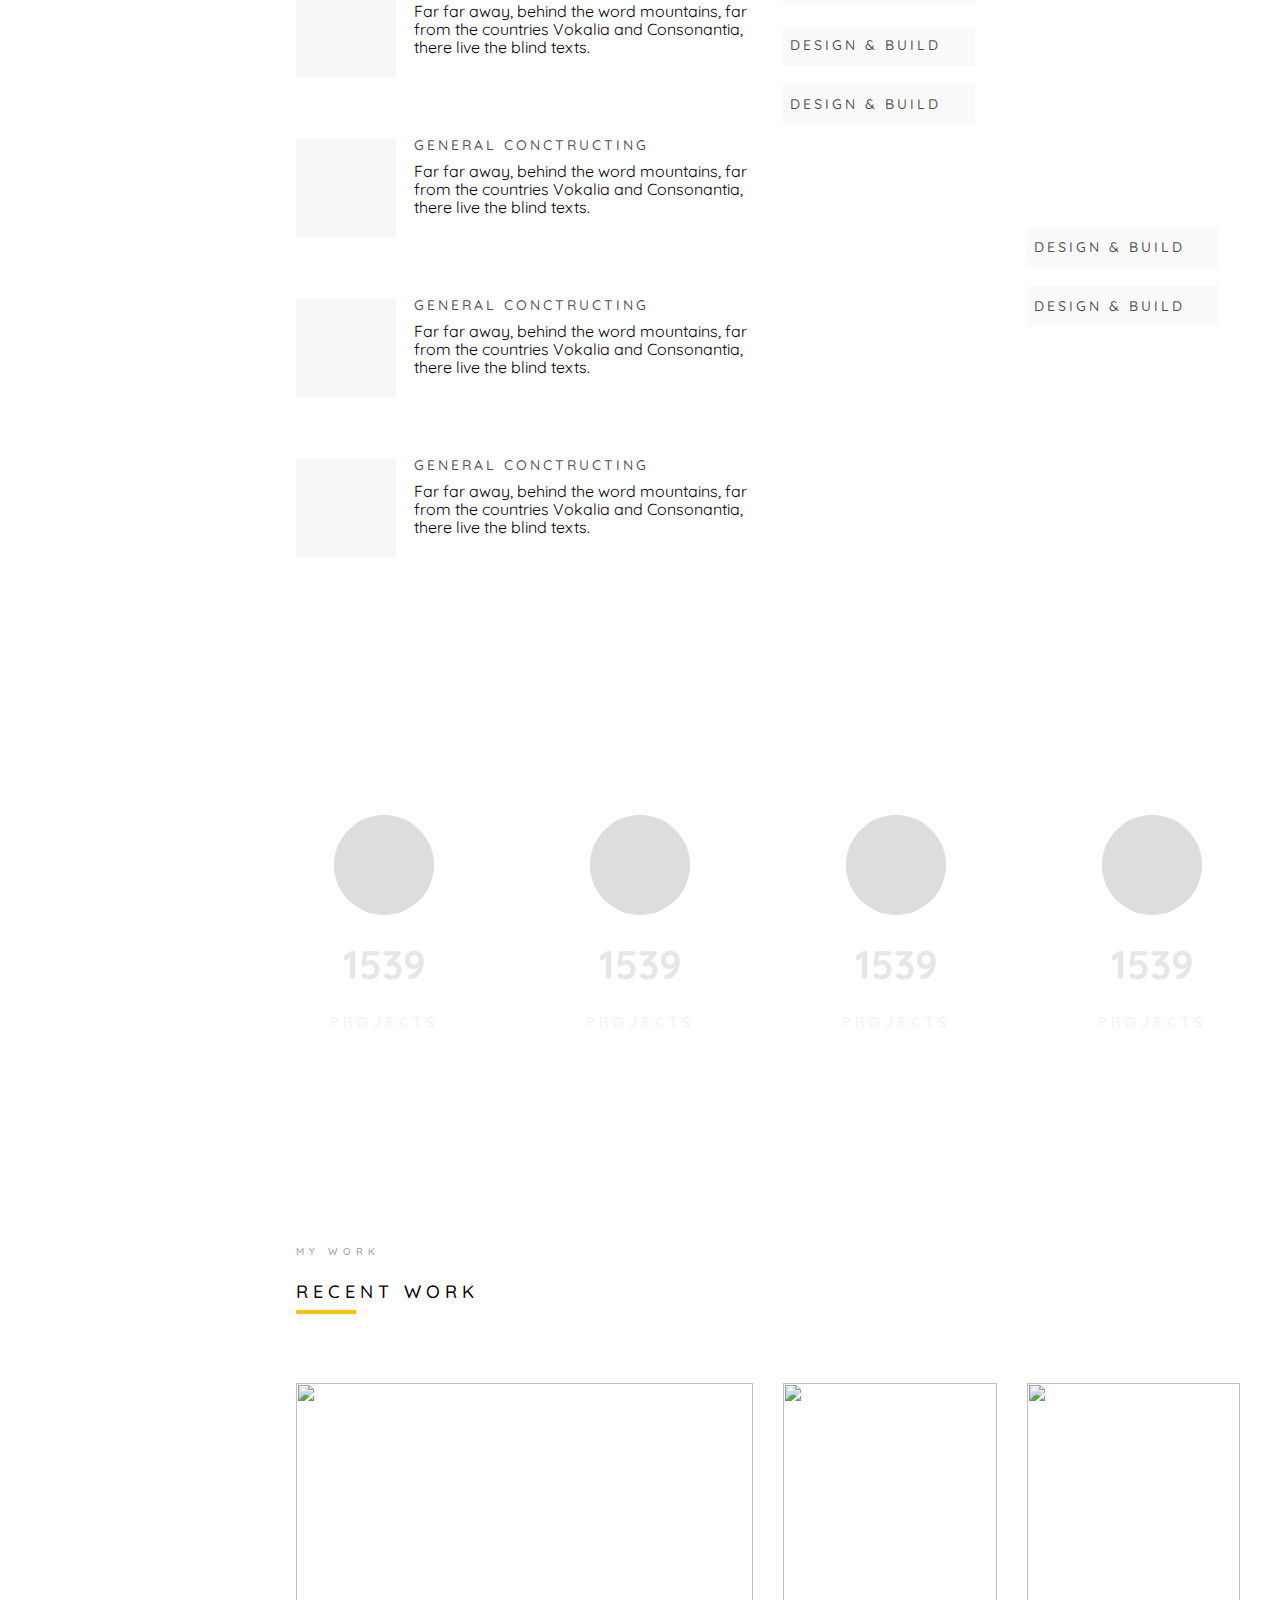
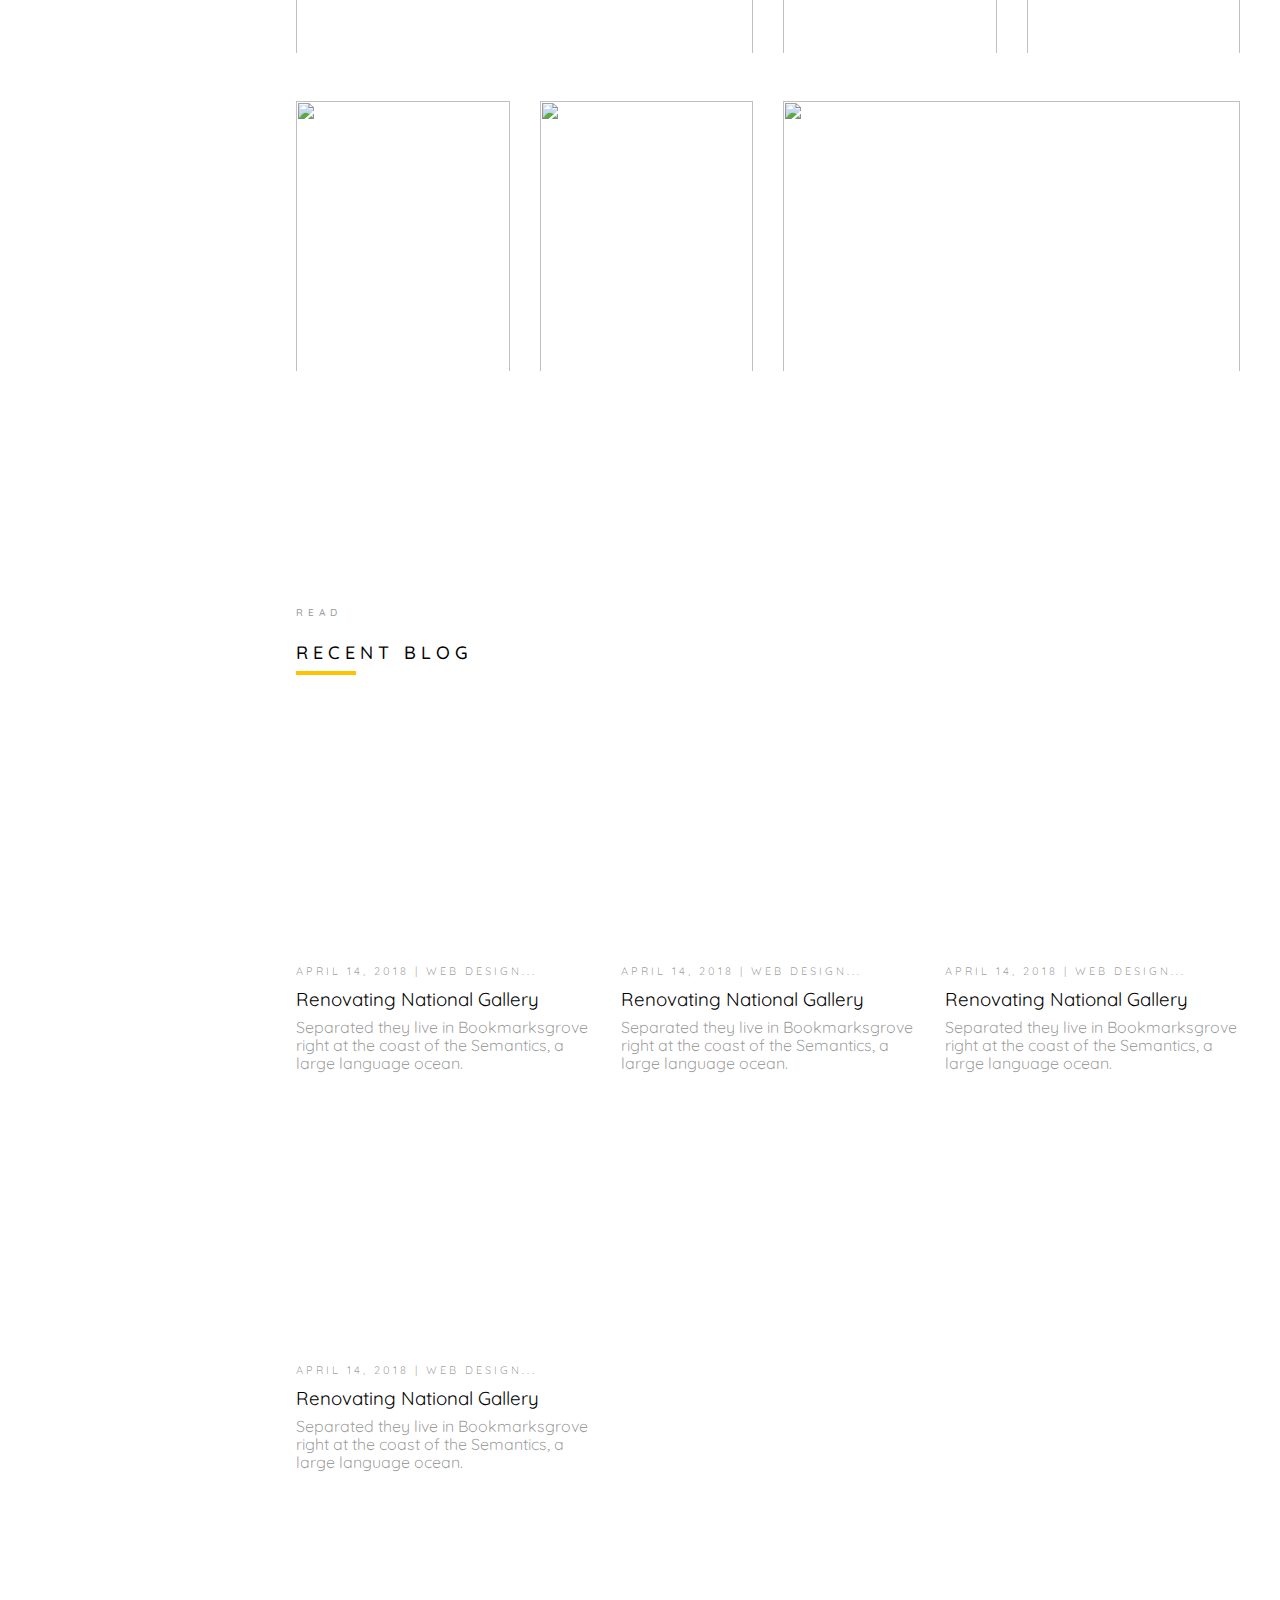
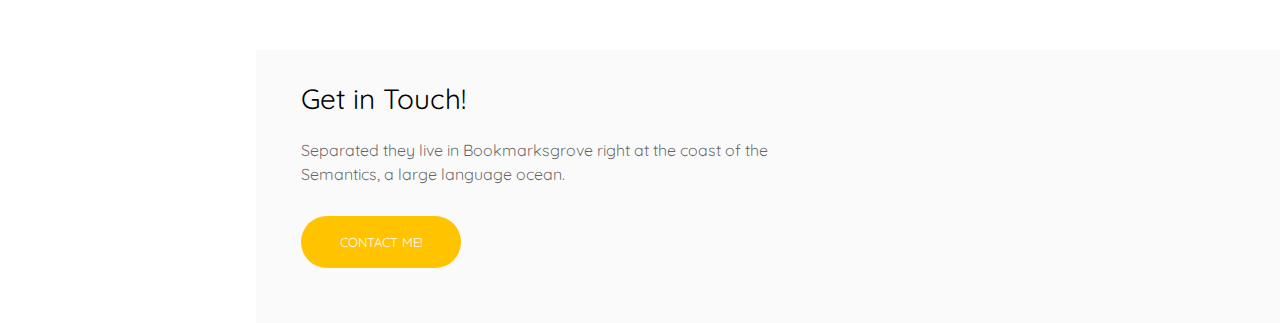
==== commit de62c62e: "Merge pull request #4 from BuiTrungHau1312/dev" ====
--- a/index.html
+++ b/index.html
@@ -44,7 +44,7 @@
 
                     <div class="div-author">
                         <div class="btn-contact">
-                            <a href="#" class="login">
+                            <a href="/modules/auth/signin.html" class="login">
                                 Sign in
                             </a>
                         </div>
@@ -520,44 +520,12 @@
  
         </section>
 
-        <section class="all-login">
-            <form class="form-login">
-                <label class="input__elements">
-                    <input class="input__links" type="text" placeholder="user name">
-                </label>
-
-                <label class="input__elements">
-                    <input class="input__links" type="text" placeholder="password">
-                </label>
-
-                <label class="remember">
-                    <input class="btn-remember" type="checkbox">
-                    <span class="text-remember">Remember me</span>
-                </label>
-
-                <section class="btn-login">
-                    <a class="btn-login__links" href="#">Login</a>
-                </section>
-
-                <section class="forgot-pass">
-                    <a href="#" class="forgot__links">
-                        Forgot password?
-                    </a>
-                </section>
-
-                <section class="no-account">
-                    <span class="no-account__brief">
-                        Don't have an account?
-
-                    </span>
-                    
-                    <a href="#" class="no-account__links">
-                        Sign Up Now
-                    </a>
-                </section>
-            </form>
-
-        </section>
+    
+
+
+
+
+
 
         <script type="text/javascript">
             $(document).ready(function () {
--- a/assets/css/style.css
+++ b/assets/css/style.css
@@ -1,4 +1,4 @@
-.pagination__list .pagination__item .pagination__links, .btn-login .btn-login__links, .forgot-pass .forgot__links, .no-account .no-account__links {
+.pagination__list .pagination__item .pagination__links {
   display: block;
   text-decoration: none;
   color: rgba(0, 0, 0, 0.7);
@@ -855,121 +855,6 @@
   }
 }
 
-.all-login {
-  width: 90%;
-  height: 100vh;
-  float: right;
-  display: flex;
-  justify-content: center;
-  background-color: rgba(223, 217, 217, 0.329);
-  transform: translateX(0%);
-}
-
-.all-login .form-login {
-  width: 46rem;
-  margin-top: 10rem;
-  padding: 2rem 0 6rem;
-  display: flex;
-  flex-direction: column;
-  align-items: center;
-}
-
-.form-login .input__elements {
-  width: 68%;
-  margin-top: 2rem;
-}
-
-.form-login .input__elements .input__links {
-  outline: none;
-  font-size: 1.6rem;
-  color: rgba(0, 0, 0, 0.7);
-  width: 100%;
-  height: 4.6rem;
-  padding: 0 0 0 1.6rem;
-  border-radius: 4rem;
-}
-
-.form-login .input__elements .input__links:focus {
-  background-color: rgba(223, 217, 217, 0.329);
-}
-
-.remember {
-  display: flex;
-  align-items: center;
-  margin: 1rem 0 0 -16rem;
-}
-
-.remember .btn-remember {
-  margin: 0.3rem 0.8rem 0 0;
-  cursor: pointer;
-}
-
-.remember .text-remember {
-  font-size: 1.4rem;
-  user-select: none;
-}
-
-.btn-login {
-  background-color: #FFC300;
-  width: 68%;
-  border-radius: 4rem;
-  text-align: center;
-  overflow: hidden;
-  margin: 2rem 0 1.6rem;
-  user-select: none;
-}
-
-.btn-login:hover .btn-login__links {
-  background-color: #eecb5a8e;
-}
-
-.btn-login:active .btn-login__links {
-  background-color: #2C2C2C;
-  color: #FFF;
-}
-
-.btn-login .btn-login__links {
-  width: 100%;
-  height: 100%;
-  padding: 1rem 0;
-  font-weight: 500;
-  font-size: 2rem;
-  transition: all linear 0.2s;
-}
-
-.forgot-pass {
-  width: 68%;
-  text-align: center;
-}
-
-.forgot-pass .forgot__links {
-  font-size: 1.4rem;
-  letter-spacing: 1px;
-}
-
-.forgot-pass .forgot__links:hover {
-  color: #FFC300;
-}
-
-.no-account {
-  width: 68%;
-  display: flex;
-  margin-top: 1.2rem;
-  justify-content: center;
-}
-
-.no-account .no-account__brief {
-  font-size: 1.4rem;
-  padding-right: 0.4rem;
-  user-select: none;
-}
-
-.no-account .no-account__links {
-  color: #FFC300;
-  font-weight: 500;
-  user-select: none;
-}
-
 /* Tablet */
 /* >= Tablet Pro and PC */
 /* Responsive */
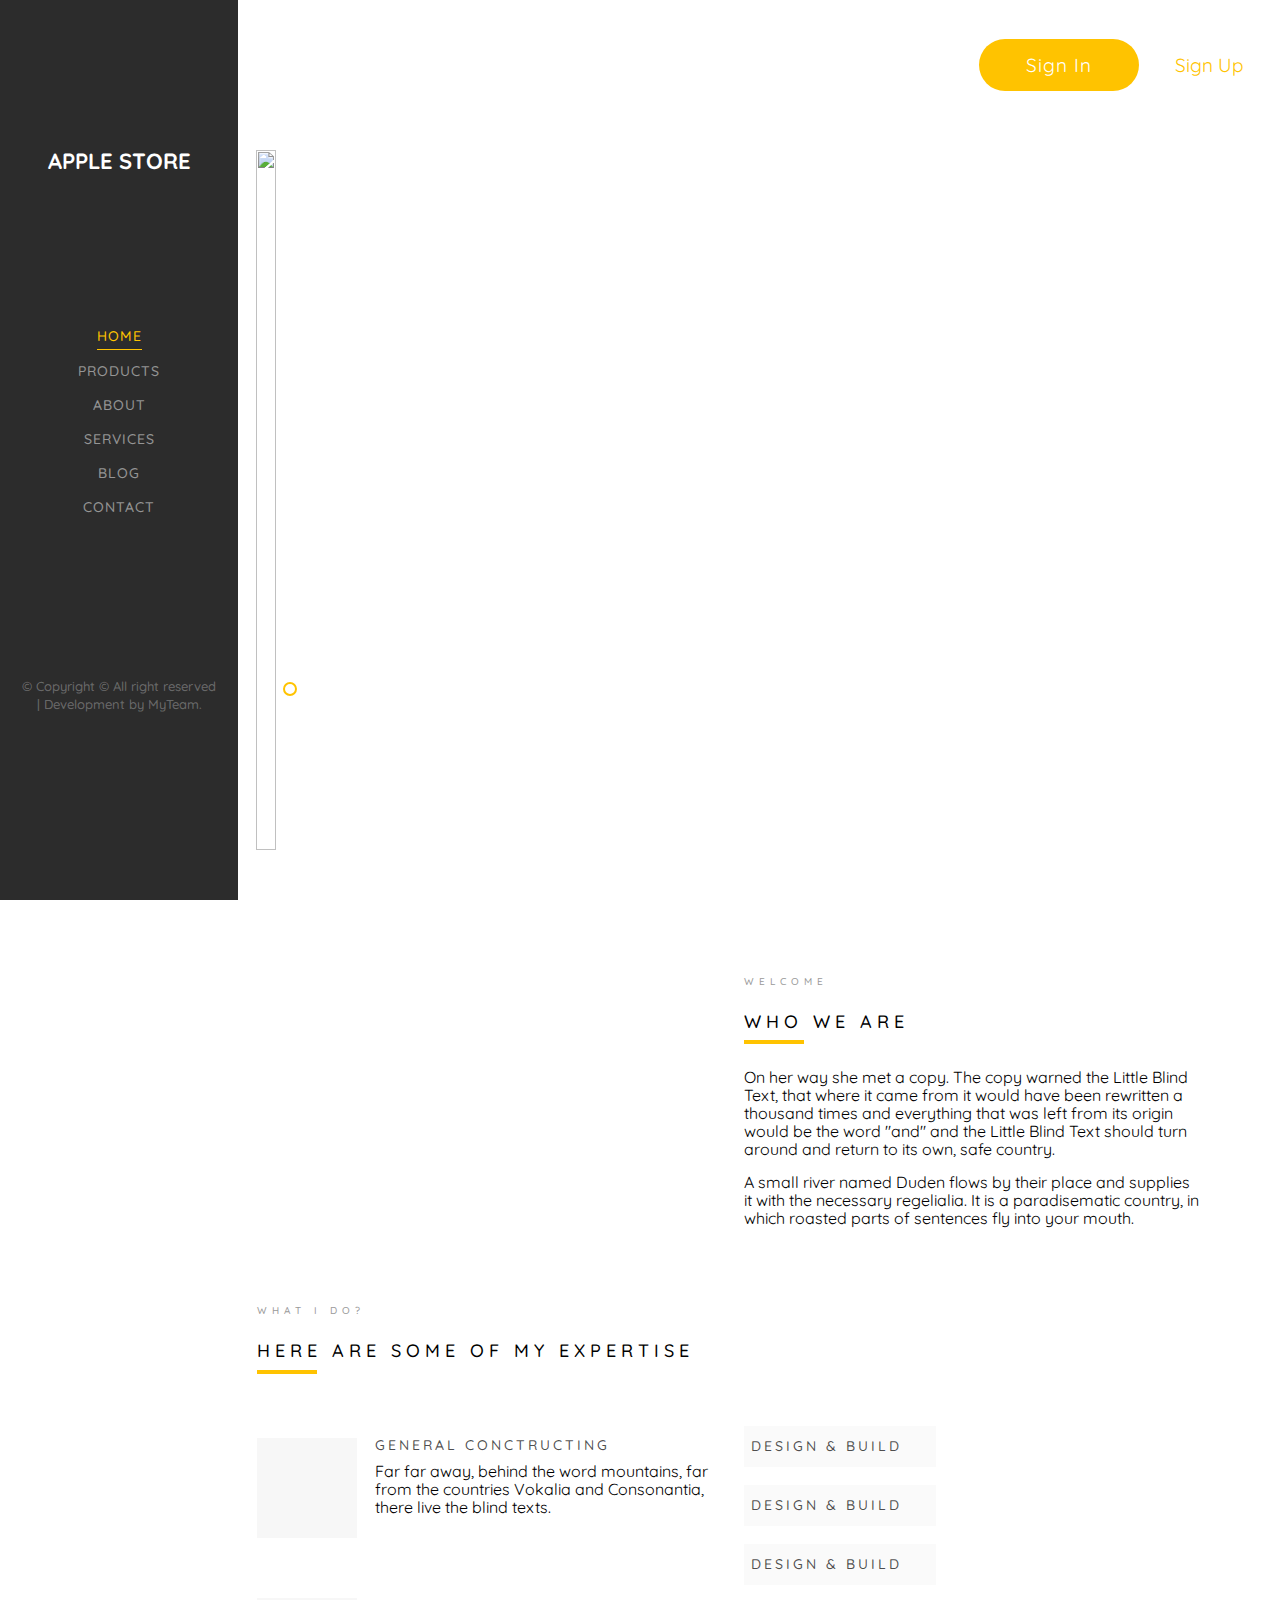
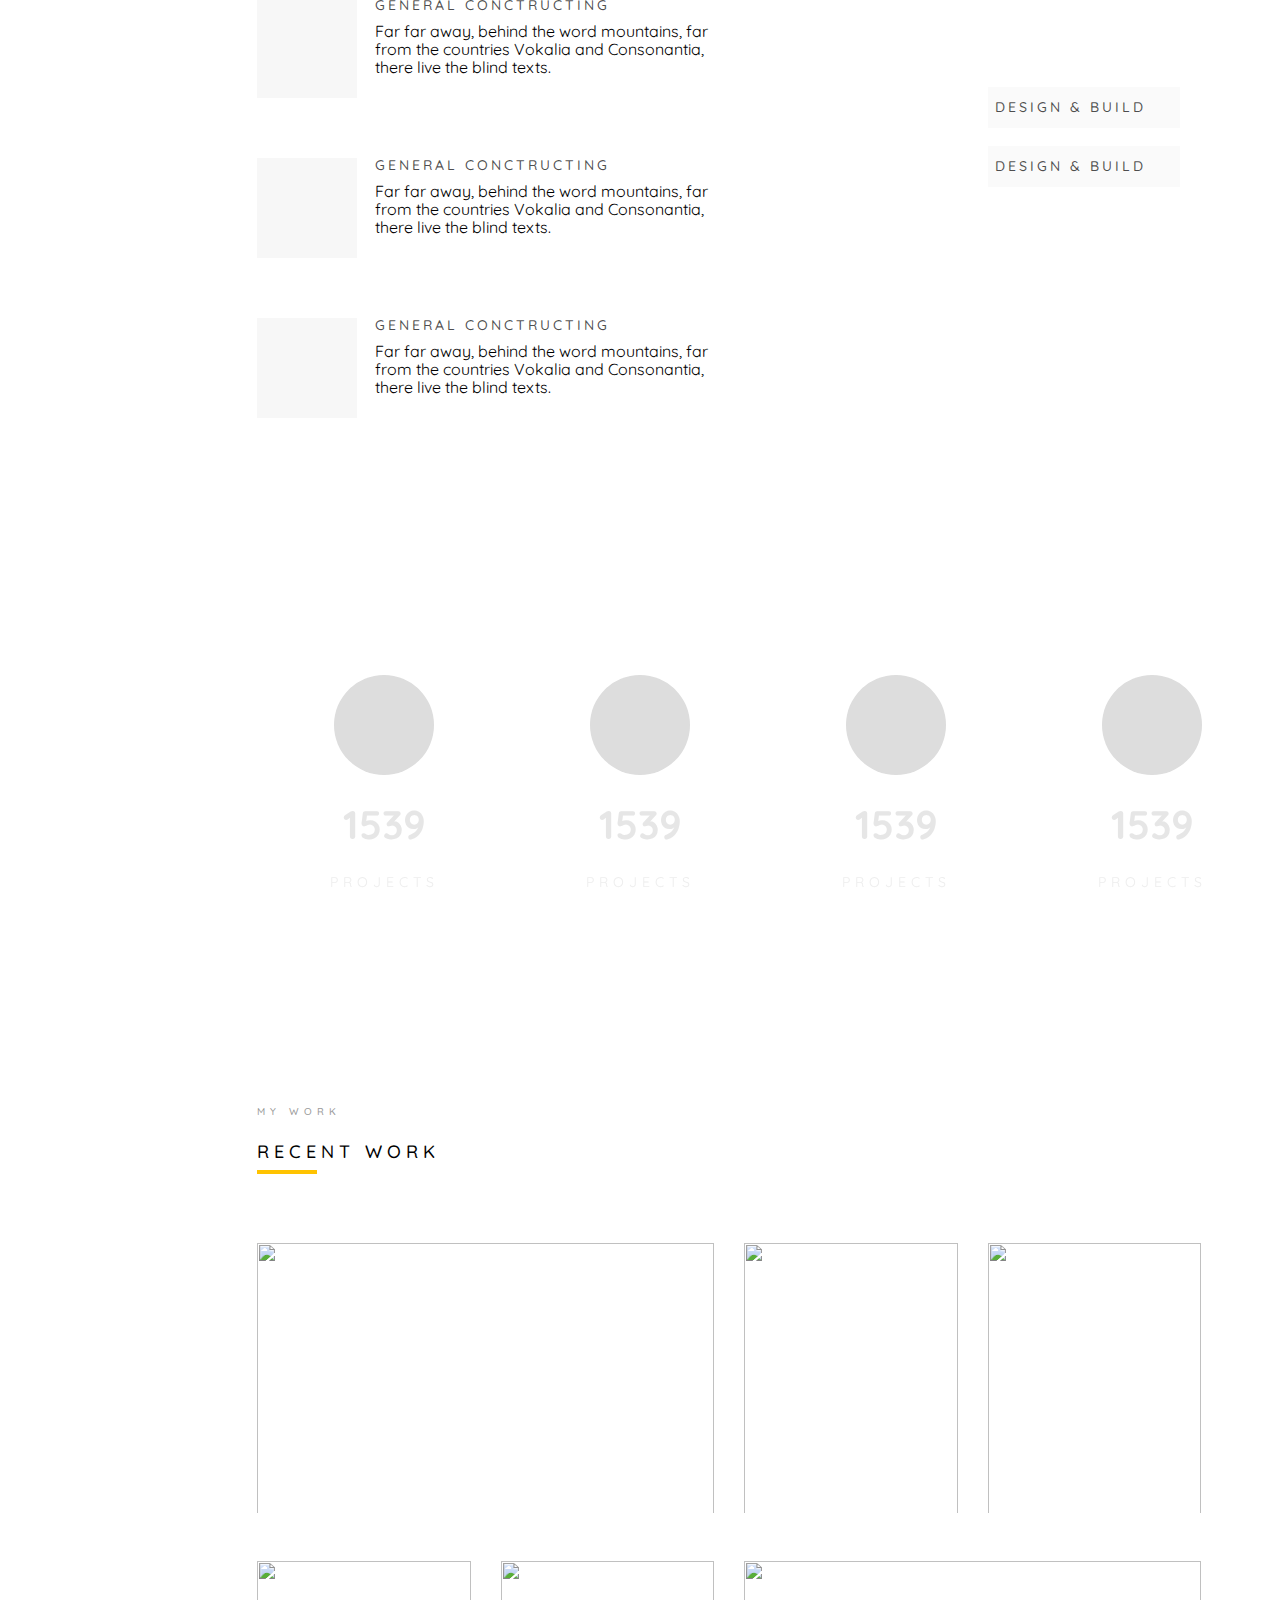
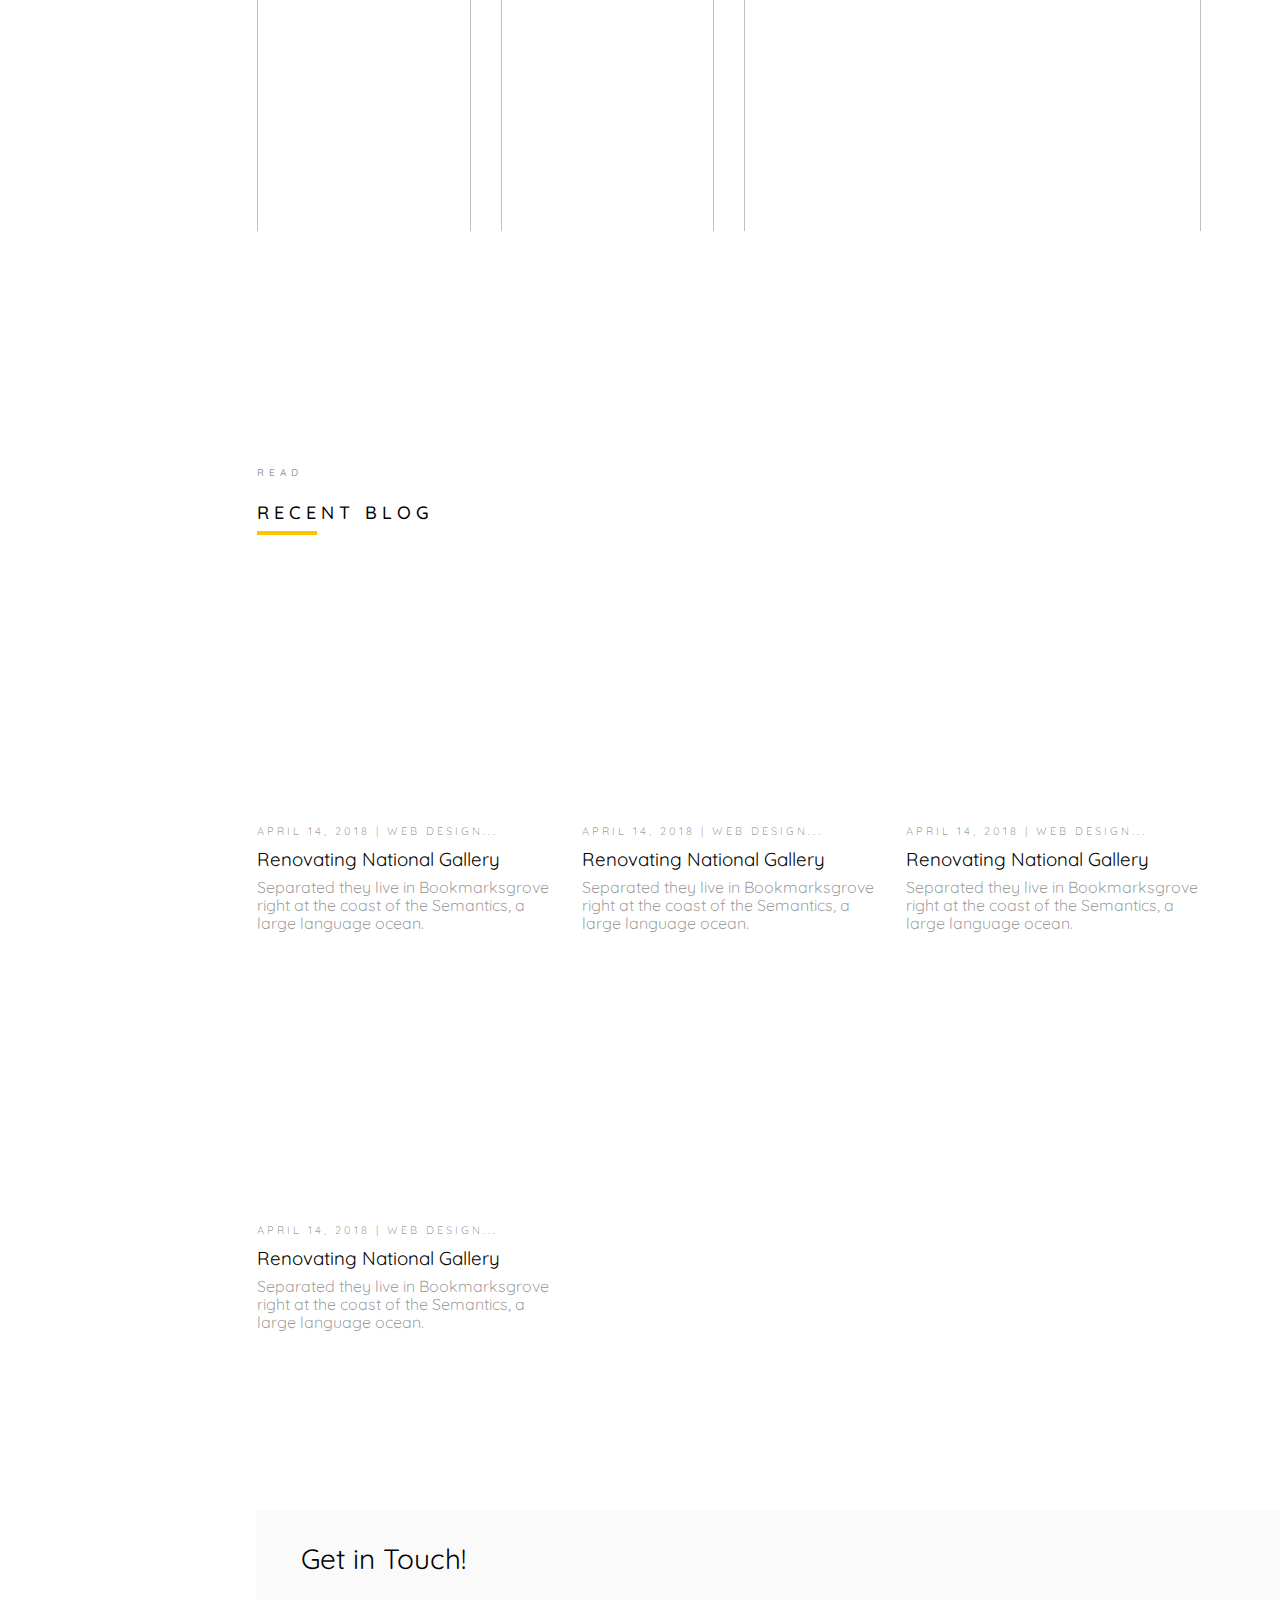
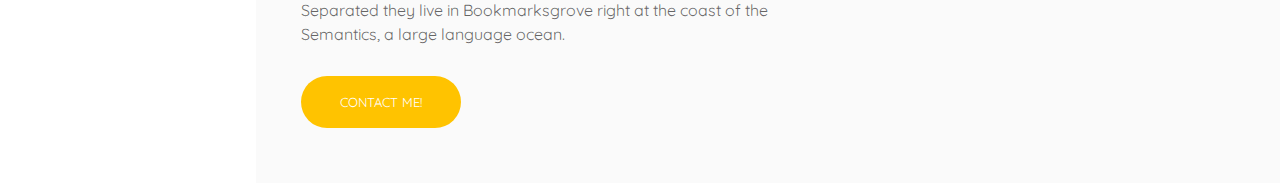
==== commit 2aa8868d: "update" ====
--- a/index.html
+++ b/index.html
@@ -49,7 +49,7 @@
                             </a>
                         </div>
 
-                        <a href="#" class="register">
+                        <a href="/modules/auth/signup.html" class="register">
                             Sign up
                         </a>
                     </div>
@@ -61,10 +61,12 @@
                         <input type="radio" id="slide-1" name="check-slide" hidden checked>
                         <input type="radio" id="slide-2" name="check-slide" hidden>
                         <input type="radio" id="slide-3" name="check-slide" hidden>
+                        <input type="radio" id="slide-4" name="check-slide" hidden>
 
                         <label id="dot1" class="dot" for="slide-1"></label> 
                         <label id="dot2" class="dot" for="slide-2"></label> 
                         <label id="dot3" class="dot" for="slide-3"></label> 
+                        <label id="dot4" class="dot" for="slide-4"></label> 
                         
                         <div class="carousel-item item1">
                             <img src="./images/banner/banner7.jpg" alt="" >
@@ -76,6 +78,10 @@
     
                         <div class="carousel-item item3">
                             <img src="./images/banner/banner9.jpg" alt="">
+                        </div>
+
+                        <div class="carousel-item item4">
+                            <img src="./images/banner/banner10.jpg" alt="">
                         </div>
                     </section>
 
--- a/assets/css/style.css
+++ b/assets/css/style.css
@@ -10,6 +10,8 @@
 
 .pagination .pagination__list {
   display: flex;
+  justify-content: flex-end;
+  margin-right: 8rem;
 }
 
 .pagination__list .pagination__item {
@@ -29,18 +31,34 @@
   color: #FFF;
 }
 
+.pagination__list .pagination__item:first-child .pagination__links {
+  padding-bottom: 0.4rem;
+}
+
+.pagination__list .pagination__item:last-child .pagination__links {
+  padding-bottom: 0.4rem;
+}
+
 .pagination__list .pagination__item .pagination__links {
+  display: flex;
+  align-items: center;
+  justify-content: center;
   font-size: 1.4rem;
+  line-height: 1.4rem;
   width: 100%;
   height: 100%;
   text-align: center;
-  transition: all linear 0.3s;
+  transition: all linear 0.14s;
 }
 
 * {
   margin: 0;
   padding: 0;
   box-sizing: inherit;
+}
+
+::-webkit-scrollbar {
+  display: none;
 }
 
 html {
@@ -323,6 +341,7 @@
   width: 100%;
   display: flex;
   height: 9rem;
+  margin-top: 2rem;
 }
 
 .author-container .div-title {
@@ -365,12 +384,13 @@
 
 .slide-show .carousel-item {
   display: none;
+  margin-top: 4rem;
 }
 
 .slide-show .carousel-item img {
   width: 100%;
   margin-right: 0;
-  min-height: 100vh;
+  height: 70rem;
   object-fit: fill;
 }
 
@@ -380,6 +400,10 @@
 
 .slide-show #dot3 {
   top: 83%;
+}
+
+.slide-show #dot4 {
+  top: 86%;
 }
 
 .slide-show #slide-1:checked ~ div.item1 {
@@ -415,10 +439,22 @@
   background-color: transparent;
 }
 
+.slide-show #slide-4:checked ~ div.item4 {
+  display: block;
+  animation: anim-carousel-show .5s ease-in-out;
+}
+
+.slide-show #slide-4:checked ~ #dot4 {
+  border-radius: 50%;
+  border: 2px solid #FFC300;
+  background-color: transparent;
+}
+
 .welcome-container {
   display: flex;
   width: 100%;
   padding: 3rem 2.5rem;
+  margin-left: -3.9rem;
 }
 
 .welcome-container .welcome-right,
@@ -438,6 +474,7 @@
 .services-container {
   width: 100%;
   padding: 3rem 2.5rem;
+  margin-left: -3.9rem;
 }
 
 .services-container .heading {
@@ -540,6 +577,7 @@
   width: 100%;
   padding: 3rem 2.5rem;
   margin-bottom: 14rem;
+  margin-left: -3.9rem;
 }
 
 .work-container .heading {
@@ -598,6 +636,7 @@
 .read-container {
   width: 100%;
   padding: 3rem 2.5rem;
+  margin-left: -3.9rem;
 }
 
 .read-container .heading {
